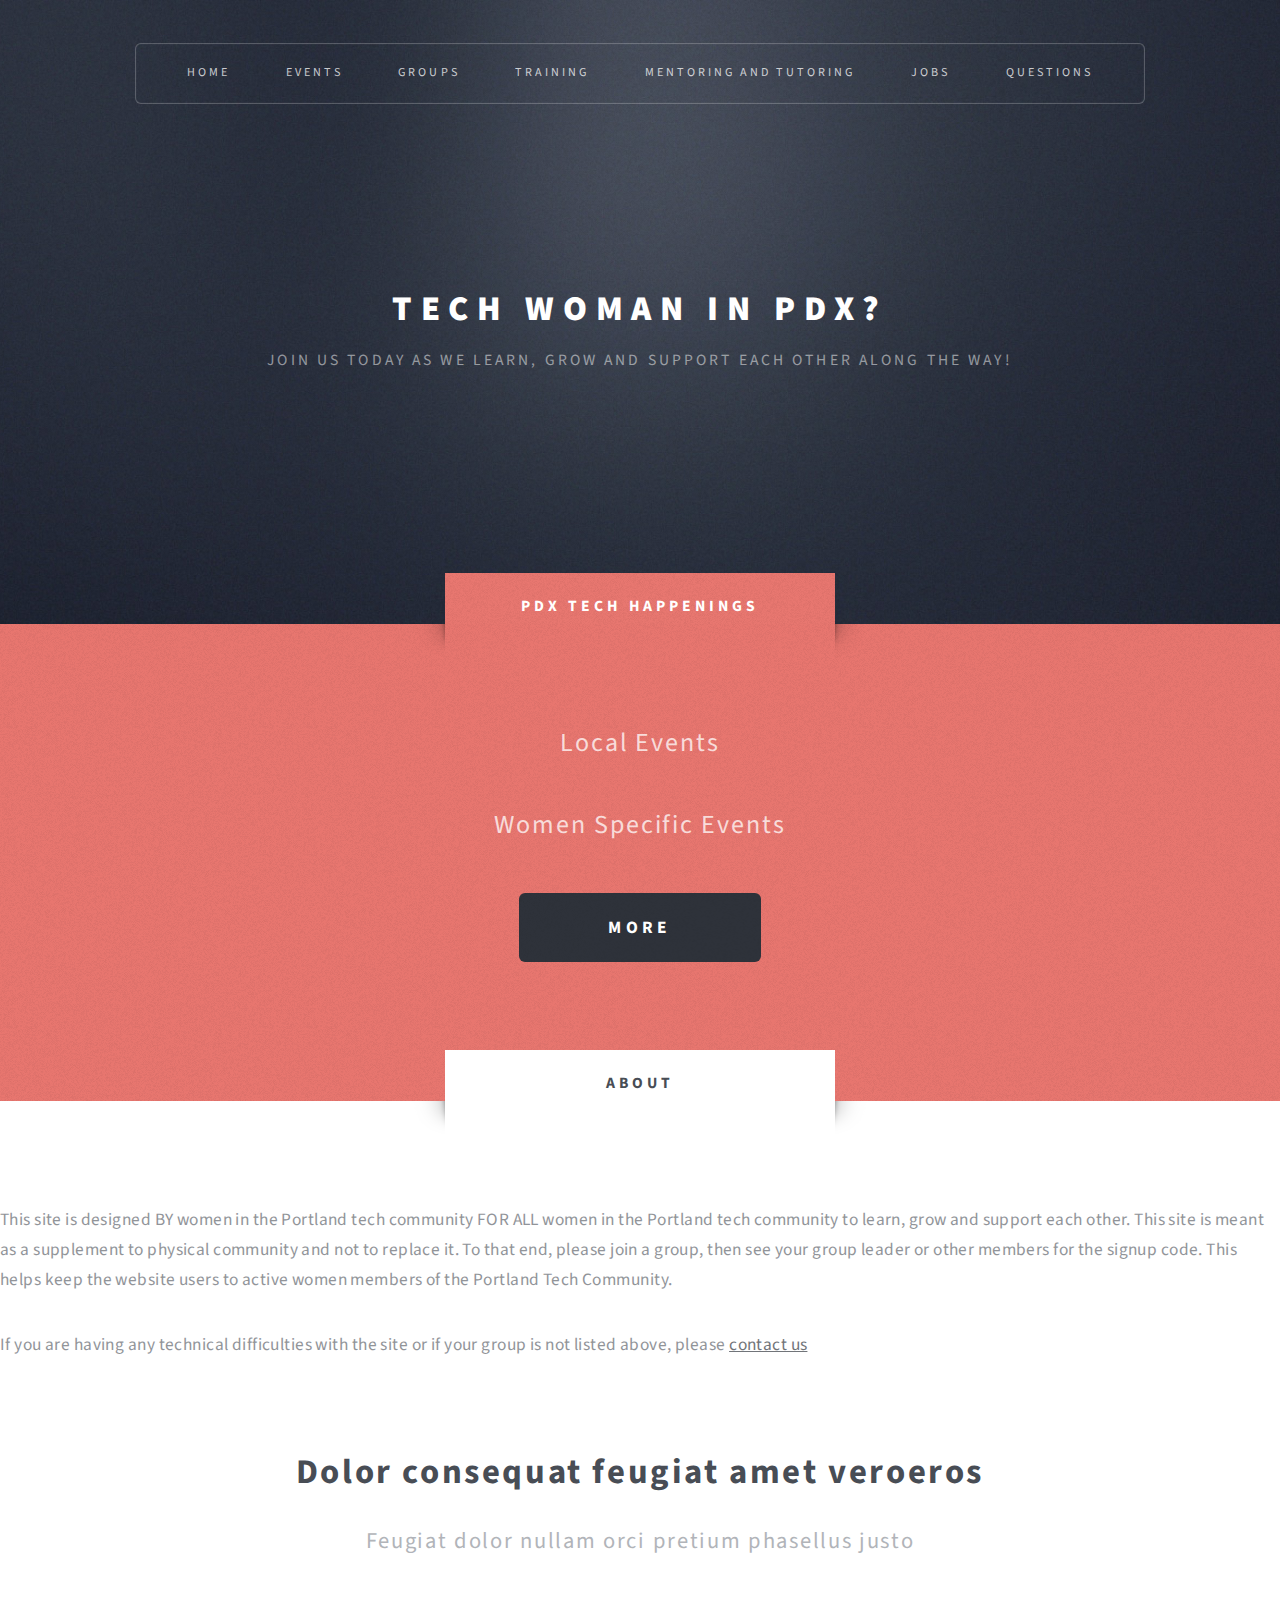
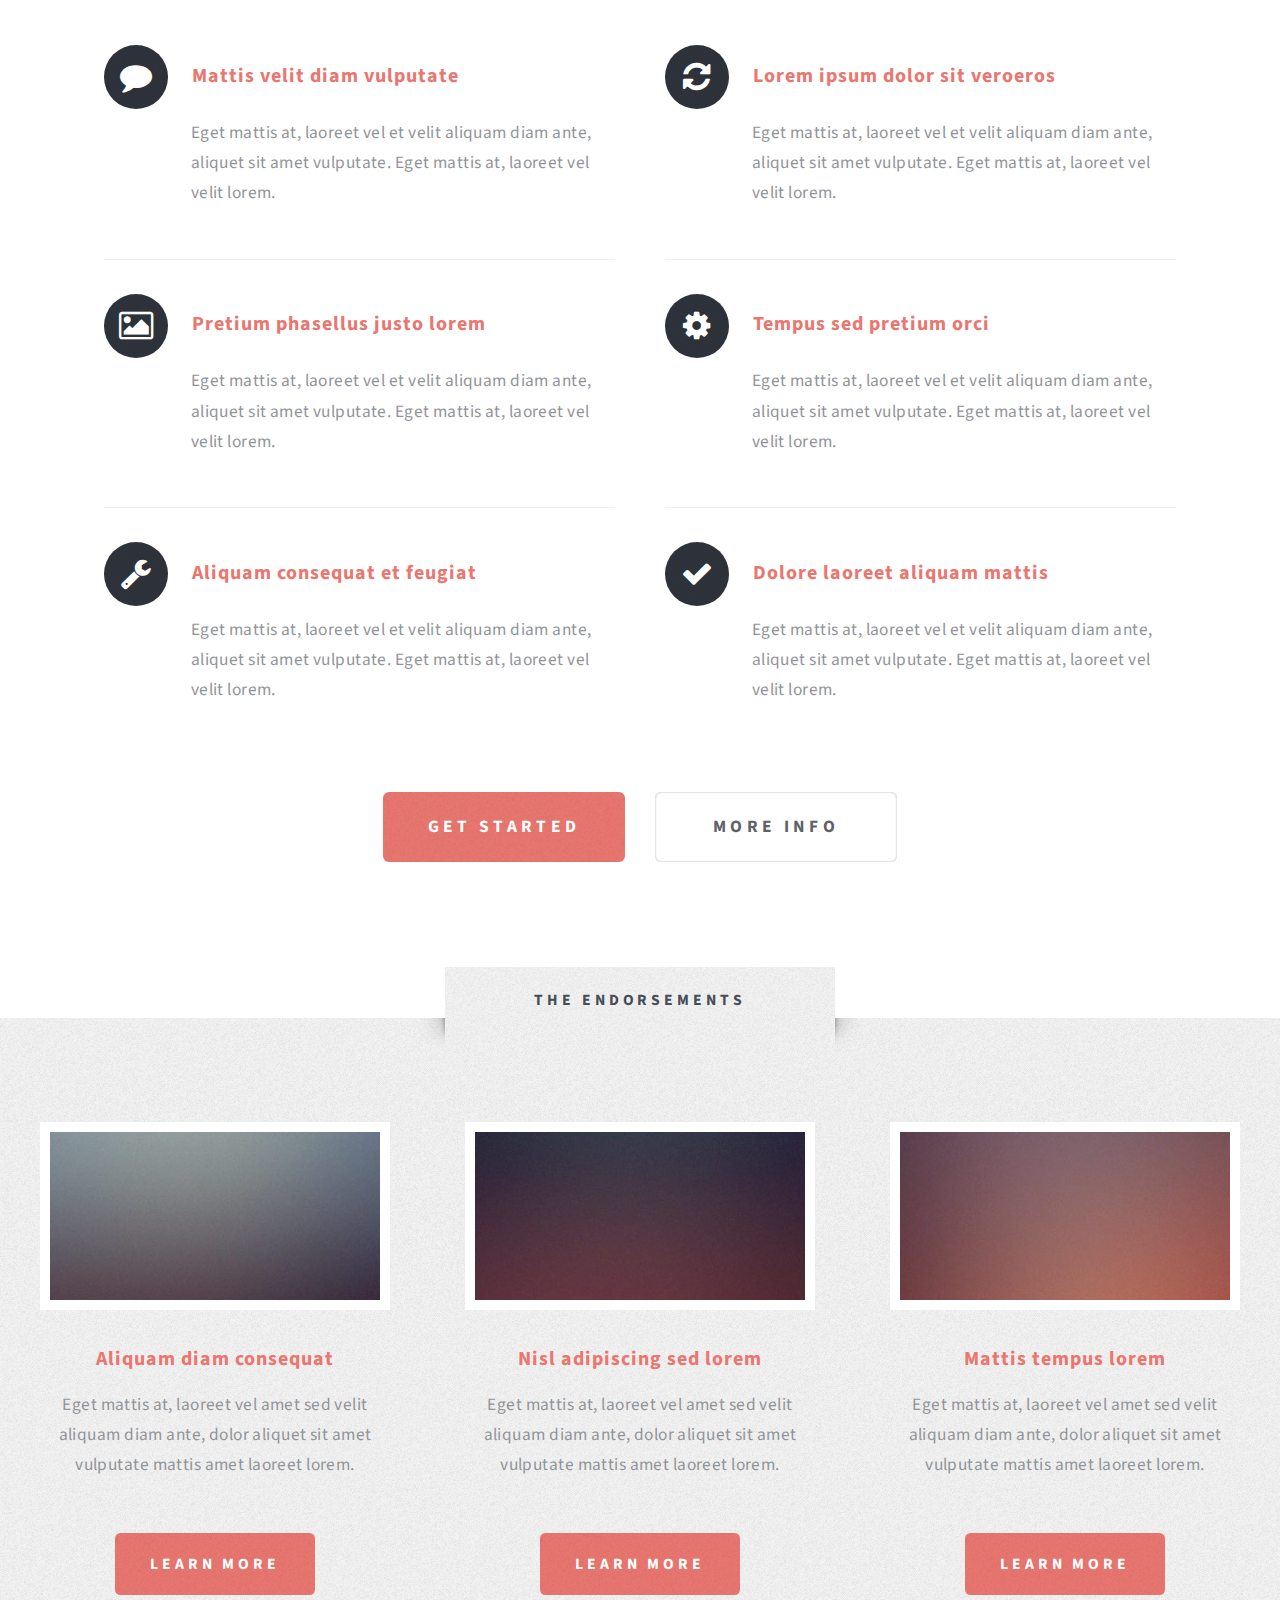
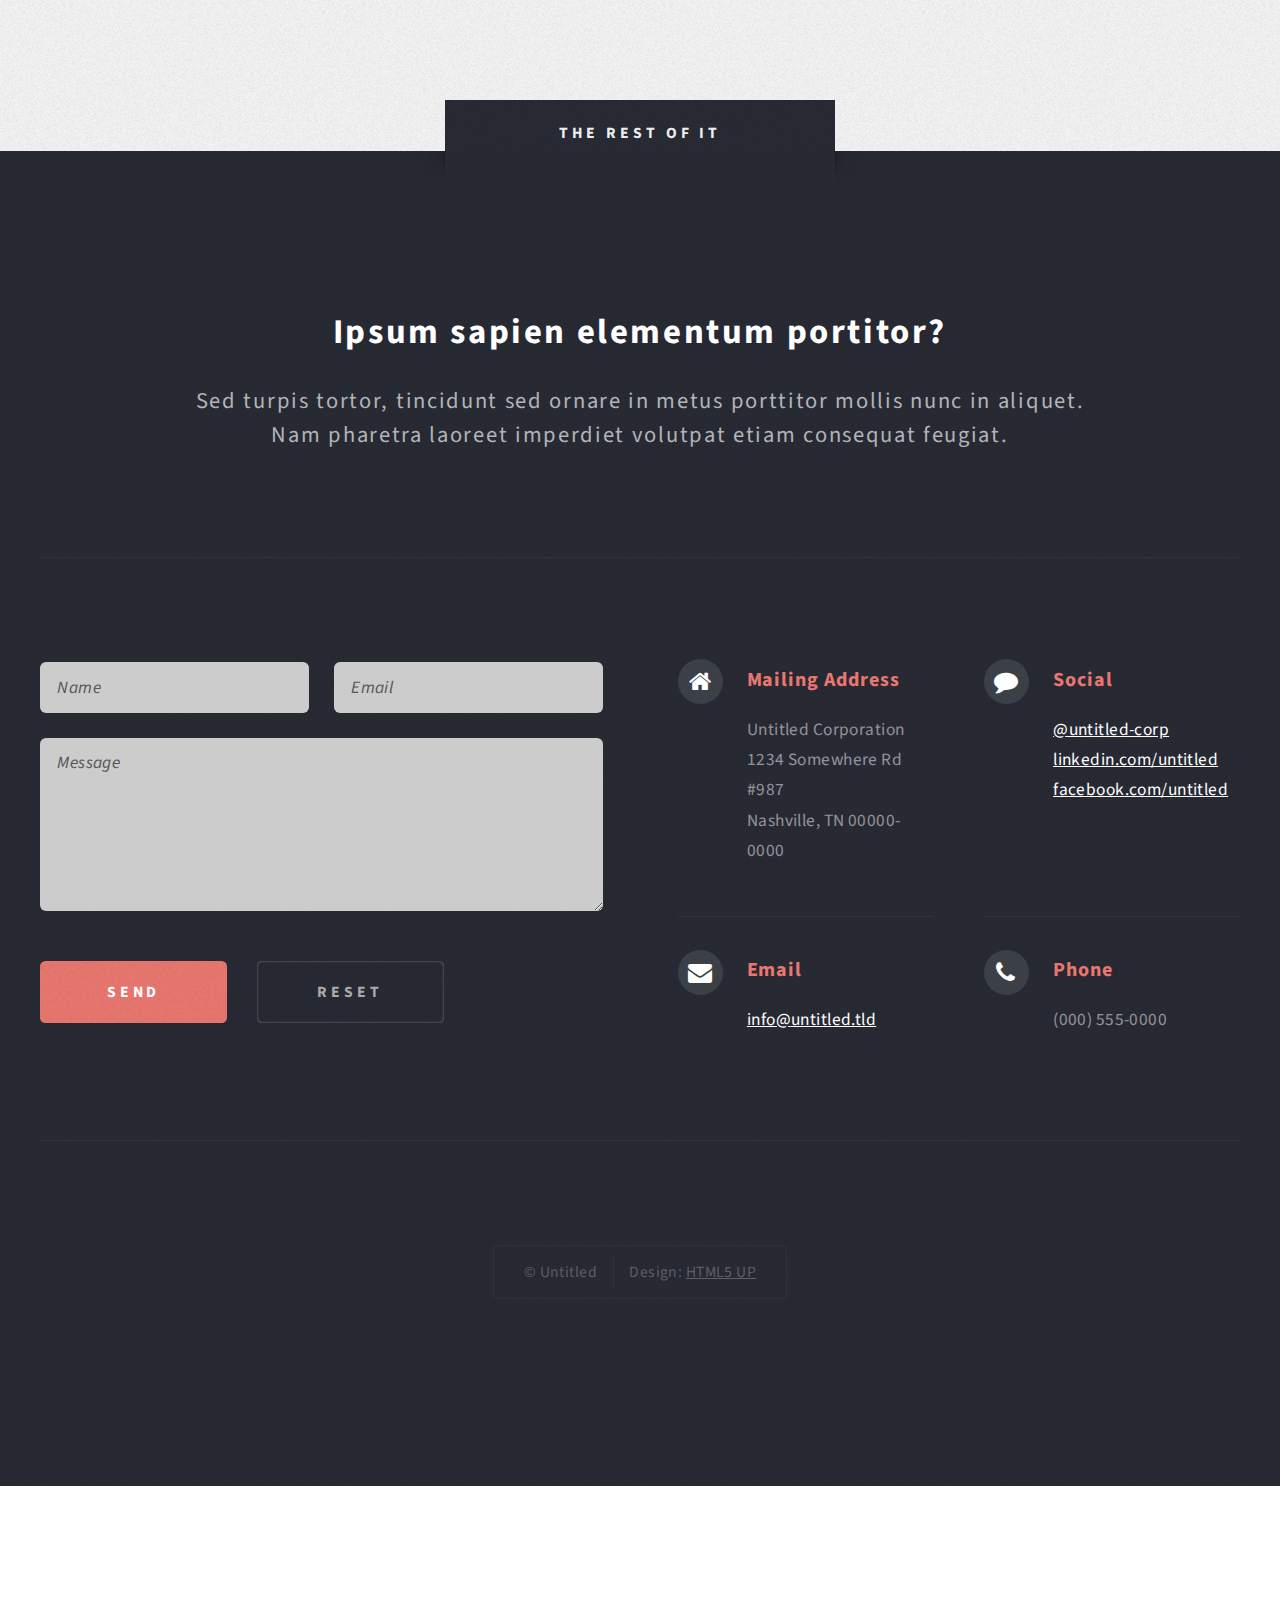
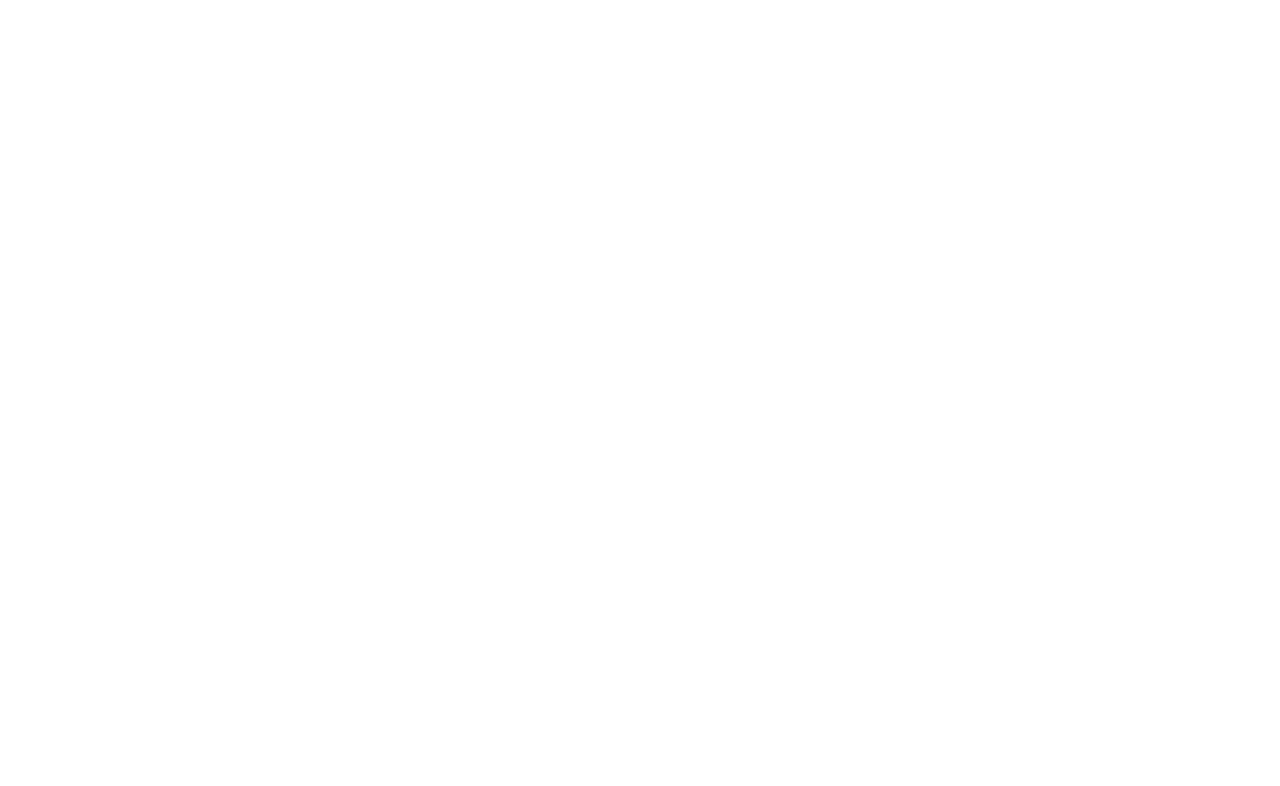
==== source/index.html @ feb1f4c3 "initial design" ====
<!--
	Escape Velocity by HTML5 UP
	html5up.net | @n33co
	Free for personal and commercial use under the CCA 3.0 license (html5up.net/license)
-->
<html>
	<head>
		<title>PDX Tech Women</title>
		<meta http-equiv="content-type" content="text/html; charset=utf-8" />
		<meta name="description" content="" />
		<meta name="keywords" content="" />
		<!--[if lte IE 8]><script src="css/ie/html5shiv.js"></script><![endif]-->
		<script src="js/jquery.min.js"></script>
		<script src="js/jquery.dropotron.min.js"></script>
		<script src="js/skel.min.js"></script>
		<script src="js/skel-layers.min.js"></script>
		<script src="js/init.js"></script>
		<noscript>
			<link rel="stylesheet" href="css/skel.css" />
			<link rel="stylesheet" href="css/style.css" />
			<link rel="stylesheet" href="css/style-desktop.css" />
		</noscript>
		<!--[if lte IE 8]><link rel="stylesheet" href="css/ie/v8.css" /><![endif]-->
	</head>
	<body class="homepage">

		<!-- Header -->
			<div id="header-wrapper" class="wrapper">
				<div id="header">
					
					<!-- Logo -->
						<div id="logo">
							<h1>Tech Woman in PDX?</h1>
							<p>Join us today as we learn, grow and support each other along the way!</p>
						</div>
					
					<!-- Nav -->
						<nav id="nav">
							<ul>
								<li class="current"><a href="index.html">Home</a></li>
								<li><a href="#">Events</a></li>
								<li><a href="#">Groups</a></li>
								<li><a href="#">Training</a></li>
								<li><a href="#">Mentoring and Tutoring</a></li>
								<li><a href="#">Jobs</a></li>
								<li><a href="#">Questions</a></li>
							</ul>
						</nav>

				</div>
			</div>
		
		<!-- Intro -->
			<div id="intro-wrapper" class="wrapper style1">
				<div class="title">PDX Tech Happenings</div>
				<section id="intro" class="container">
					<p class="style1">Local Events</p>
					<p class="style1">
						Women Specific Events</p>
					<ul class="actions">
						<li><a href="#" class="button style3 big">More</a></li>
					</ul>
				</section>
			</div>
		
		<!-- Main -->
			<div class="wrapper style2">
				<div class="title">About</div>
				<p class="style1">This site is designed BY women in the Portland tech community FOR ALL women in the Portland tech community to learn, grow and support each other. This site is meant as a supplement to physical community and not to replace it. To that end, please join a group, then see your group leader or other members for the signup code. This helps keep the website users to active women members of the Portland Tech Community.</p>

				<p class="style1">If you are having any technical difficulties with the site or if your group is not listed above, please <a href="#">contact us</a>


					
					<!-- Features -->
						<section id="features">
							<header class="style1">
								<h2>Dolor consequat feugiat amet veroeros</h2>
								<p>Feugiat dolor nullam orci pretium phasellus justo</p>
							</header>
							<div class="feature-list">
								<div class="row">
									<div class="6u">
										<section>
											<h3 class="icon fa-comment">Mattis velit diam vulputate</h3>
											<p>Eget mattis at, laoreet vel et velit aliquam diam ante, aliquet sit amet vulputate. Eget mattis at, laoreet vel velit lorem.</p>
										</section>
									</div>
									<div class="6u">
										<section>
											<h3 class="icon fa-refresh">Lorem ipsum dolor sit veroeros</h3>
											<p>Eget mattis at, laoreet vel et velit aliquam diam ante, aliquet sit amet vulputate. Eget mattis at, laoreet vel velit lorem.</p>
										</section>
									</div>
								</div>
								<div class="row">
									<div class="6u">
										<section>
											<h3 class="icon fa-picture-o">Pretium phasellus justo lorem</h3>
											<p>Eget mattis at, laoreet vel et velit aliquam diam ante, aliquet sit amet vulputate. Eget mattis at, laoreet vel velit lorem.</p>
										</section>
									</div>
									<div class="6u">
										<section>
											<h3 class="icon fa-cog">Tempus sed pretium orci</h3>
											<p>Eget mattis at, laoreet vel et velit aliquam diam ante, aliquet sit amet vulputate. Eget mattis at, laoreet vel velit lorem.</p>
										</section>
									</div>
								</div>
								<div class="row">
									<div class="6u">
										<section>
											<h3 class="icon fa-wrench">Aliquam consequat et feugiat</h3>
											<p>Eget mattis at, laoreet vel et velit aliquam diam ante, aliquet sit amet vulputate. Eget mattis at, laoreet vel velit lorem.</p>
										</section>
									</div>
									<div class="6u">
										<section>
											<h3 class="icon fa-check">Dolore laoreet aliquam mattis</h3>
											<p>Eget mattis at, laoreet vel et velit aliquam diam ante, aliquet sit amet vulputate. Eget mattis at, laoreet vel velit lorem.</p>
										</section>
									</div>
								</div>
							</div>
							<ul class="actions actions-centered">
								<li><a href="#" class="button style1 big">Get Started</a></li>
								<li><a href="#" class="button style2 big">More Info</a></li>
							</ul>
						</section>
				
				</div>
			</div>
		
		<!-- Highlights -->
			<div class="wrapper style3">
				<div class="title">The Endorsements</div>
				<div id="highlights" class="container">
					<div class="row 150%">
						<div class="4u">
							<section class="highlight">
								<a href="#" class="image featured"><img src="images/pic02.jpg" alt="" /></a>
								<h3><a href="#">Aliquam diam consequat</a></h3>
								<p>Eget mattis at, laoreet vel amet sed velit aliquam diam ante, dolor aliquet sit amet vulputate mattis amet laoreet lorem.</p>
								<ul class="actions">
									<li><a href="#" class="button style1">Learn More</a></li>
								</ul>
							</section>
						</div>
						<div class="4u">
							<section class="highlight">
								<a href="#" class="image featured"><img src="images/pic03.jpg" alt="" /></a>
								<h3><a href="#">Nisl adipiscing sed lorem</a></h3>
								<p>Eget mattis at, laoreet vel amet sed velit aliquam diam ante, dolor aliquet sit amet vulputate mattis amet laoreet lorem.</p>
								<ul class="actions">
									<li><a href="#" class="button style1">Learn More</a></li>
								</ul>
							</section>
						</div>
						<div class="4u">
							<section class="highlight">
								<a href="#" class="image featured"><img src="images/pic04.jpg" alt="" /></a>
								<h3><a href="#">Mattis tempus lorem</a></h3>
								<p>Eget mattis at, laoreet vel amet sed velit aliquam diam ante, dolor aliquet sit amet vulputate mattis amet laoreet lorem.</p>
								<ul class="actions">
									<li><a href="#" class="button style1">Learn More</a></li>
								</ul>
							</section>
						</div>
					</div>
				</div>
			</div>

		<!-- Footer -->
			<div id="footer-wrapper" class="wrapper">
				<div class="title">The Rest Of It</div>
				<div id="footer" class="container">
					<header class="style1">
						<h2>Ipsum sapien elementum portitor?</h2>
						<p>
							Sed turpis tortor, tincidunt sed ornare in metus porttitor mollis nunc in aliquet.<br />
							Nam pharetra laoreet imperdiet volutpat etiam consequat feugiat.
						</p>
					</header>
					<hr />
					<div class="row 150%">
						<div class="6u">

							<!-- Contact Form -->
								<section>
									<form method="post" action="#">
										<div class="row 50%">
											<div class="6u">
												<input type="text" name="name" id="contact-name" placeholder="Name" />
											</div>
											<div class="6u">
												<input type="text" name="email" id="contact-email" placeholder="Email" />
											</div>
										</div>
										<div class="row 50%">
											<div class="12u">
												<textarea name="message" id="contact-message" placeholder="Message" rows="4"></textarea>
											</div>
										</div>
										<div class="row">
											<div class="12u">
												<ul class="actions">
													<li><input type="submit" class="style1" value="Send" /></li>
													<li><input type="reset" class="style2" value="Reset" /></li>
												</ul>
											</div>
										</div>
									</form>
								</section>

						</div>
						<div class="6u">
						
							<!-- Contact -->
								<section class="feature-list small">
									<div class="row">
										<div class="6u">
											<section>
												<h3 class="icon fa-home">Mailing Address</h3>
												<p>
													Untitled Corporation<br />
													1234 Somewhere Rd #987<br />
													Nashville, TN 00000-0000
												</p>
											</section>
										</div>
										<div class="6u">
											<section>
												<h3 class="icon fa-comment">Social</h3>
												<p>
													<a href="#">@untitled-corp</a><br />
													<a href="#">linkedin.com/untitled</a><br />
													<a href="#">facebook.com/untitled</a>
												</p>
											</section>
										</div>
									</div>
									<div class="row">
										<div class="6u">
											<section>
												<h3 class="icon fa-envelope">Email</h3>
												<p>
													<a href="#">info@untitled.tld</a>
												</p>
											</section>
										</div>
										<div class="6u">
											<section>
												<h3 class="icon fa-phone">Phone</h3>
												<p>
													(000) 555-0000
												</p>
											</section>
										</div>
									</div>
								</section>
								
						</div>
					</div>
					<hr />
				</div>
				<div id="copyright">
					<ul>
						<li>&copy; Untitled</li><li>Design: <a href="http://html5up.net">HTML5 UP</a></li>
					</ul>
				</div>
			</div>

	</body>
---- source/css/skel.css ----
/* Resets (http://meyerweb.com/eric/tools/css/reset/ | v2.0 | 20110126 | License: none (public domain)) */

	html,body,div,span,applet,object,iframe,h1,h2,h3,h4,h5,h6,p,blockquote,pre,a,abbr,acronym,address,big,cite,code,del,dfn,em,img,ins,kbd,q,s,samp,small,strike,strong,sub,sup,tt,var,b,u,i,center,dl,dt,dd,ol,ul,li,fieldset,form,label,legend,table,caption,tbody,tfoot,thead,tr,th,td,article,aside,canvas,details,embed,figure,figcaption,footer,header,hgroup,menu,nav,output,ruby,section,summary,time,mark,audio,video{margin:0;padding:0;border:0;font-size:100%;font:inherit;vertical-align:baseline;}article,aside,details,figcaption,figure,footer,header,hgroup,menu,nav,section{display:block;}body{line-height:1;}ol,ul{list-style:none;}blockquote,q{quotes:none;}blockquote:before,blockquote:after,q:before,q:after{content:'';content:none;}table{border-collapse:collapse;border-spacing:0;}body{-webkit-text-size-adjust:none}

/* Box Model */

	*, *:before, *:after {
		-moz-box-sizing: border-box;
		-webkit-box-sizing: border-box;
		box-sizing: border-box;
	}

/* Container */

	.container {
		margin-left: auto;
		margin-right: auto;

		/* width: (containers) */
		width: 1200px;
	}

	/* Modifiers */

		/* 125% */
			.container.\31 25\25 {
				width: 100%;

				/* max-width: (containers * 1.25) */
				max-width: 1500px;

				/* min-width: (containers) */
				min-width: 1200px;
			}

		/* 75% */
			.container.\37 5\25 {

				/* width: (containers * 0.75) */
				width: 900px;

			}

		/* 50% */
			.container.\35 0\25 {

				/* width: (containers * 0.50) */
				width: 600px;

			}

		/* 25% */
			.container.\32 5\25 {

				/* width: (containers * 0.25) */
				width: 300px;

			}

/* Grid */

	.row {
		border-bottom: solid 1px transparent;
	}

	.row > * {
		float: left;
	}

	.row:after, .row:before {
		content: '';
		display: block;
		clear: both;
		height: 0;
	}

	.row.uniform > * > :first-child {
		margin-top: 0;
	}

	.row.uniform > * > :last-child {
		margin-bottom: 0;
	}

	/* Gutters */

		/* Normal */

			.row > * {
				/* padding: (gutters.horizontal) 0 0 (gutters.vertical) */
				padding: 40px 0 0 40px;
			}

			.row {
				/* margin: -(gutters.horizontal) 0 -1px -(gutters.vertical) */
				margin: -40px 0 -1px -40px;
			}

			.row.uniform > * {
				/* padding: (gutters.vertical) 0 0 (gutters.vertical) */
				padding: 40px 0 0 40px;
			}

			.row.uniform {
				/* margin: -(gutters.vertical) 0 -1px -(gutters.vertical) */
				margin: -40px 0 -1px -40px;
			}

		/* 200% */

			.row.\32 00\25 > * {
				/* padding: (gutters.horizontal) 0 0 (gutters.vertical) */
				padding: 80px 0 0 80px;
			}

			.row.\32 00\25 {
				/* margin: -(gutters.horizontal) 0 -1px -(gutters.vertical) */
				margin: -80px 0 -1px -80px;
			}

			.row.uniform.\32 00\25 > * {
				/* padding: (gutters.vertical) 0 0 (gutters.vertical) */
				padding: 80px 0 0 80px;
			}

			.row.uniform.\32 00\25 {
				/* margin: -(gutters.vertical) 0 -1px -(gutters.vertical) */
				margin: -80px 0 -1px -80px;
			}

		/* 150% */

			.row.\31 50\25 > * {
				/* padding: (gutters.horizontal) 0 0 (gutters.vertical) */
				padding: 60px 0 0 60px;
			}

			.row.\31 50\25 {
				/* margin: -(gutters.horizontal) 0 -1px -(gutters.vertical) */
				margin: -60px 0 -1px -60px;
			}

			.row.uniform.\31 50\25 > * {
				/* padding: (gutters.vertical) 0 0 (gutters.vertical) */
				padding: 60px 0 0 60px;
			}

			.row.uniform.\31 50\25 {
				/* margin: -(gutters.vertical) 0 -1px -(gutters.vertical) */
				margin: -60px 0 -1px -60px;
			}

		/* 50% */

			.row.\35 0\25 > * {
				/* padding: (gutters.horizontal) 0 0 (gutters.vertical) */
				padding: 20px 0 0 20px;
			}

			.row.\35 0\25 {
				/* margin: -(gutters.horizontal) 0 -1px -(gutters.vertical) */
				margin: -20px 0 -1px -20px;
			}

			.row.uniform.\35 0\25 > * {
				/* padding: (gutters.vertical) 0 0 (gutters.vertical) */
				padding: 20px 0 0 20px;
			}

			.row.uniform.\35 0\25 {
				/* margin: -(gutters.vertical) 0 -1px -(gutters.vertical) */
				margin: -20px 0 -1px -20px;
			}

		/* 25% */

			.row.\32 5\25 > * {
				/* padding: (gutters.horizontal) 0 0 (gutters.vertical) */
				padding: 10px 0 0 10px;
			}

			.row.\32 5\25 {
				/* margin: -(gutters.horizontal) 0 -1px -(gutters.vertical) */
				margin: -10px 0 -1px -10px;
			}

			.row.uniform.\32 5\25 > * {
				/* padding: (gutters.vertical) 0 0 (gutters.vertical) */
				padding: 10px 0 0 10px;
			}

			.row.uniform.\32 5\25 {
				/* margin: -(gutters.vertical) 0 -1px -(gutters.vertical) */
				margin: -10px 0 -1px -10px;
			}

		/* 0% */

			.row.\30 \25 > * {
				padding: 0;
			}

			.row.\30 \25 {
				margin: 0 0 -1px 0;
			}

	/* Cells */

		.\31 2u, .\31 2u\24 { width: 100%; clear: none; margin-left: 0; }
		.\31 1u, .\31 1u\24 { width: 91.6666666667%; clear: none; margin-left: 0; }
		.\31 0u, .\31 0u\24 { width: 83.3333333333%; clear: none; margin-left: 0; }
		.\39 u, .\39 u\24 { width: 75%; clear: none; margin-left: 0; }
		.\38 u, .\38 u\24 { width: 66.6666666667%; clear: none; margin-left: 0; }
		.\37 u, .\37 u\24 { width: 58.3333333333%; clear: none; margin-left: 0; }
		.\36 u, .\36 u\24 { width: 50%; clear: none; margin-left: 0; }
		.\35 u, .\35 u\24 { width: 41.6666666667%; clear: none; margin-left: 0; }
		.\34 u, .\34 u\24 { width: 33.3333333333%; clear: none; margin-left: 0; }
		.\33 u, .\33 u\24 { width: 25%; clear: none; margin-left: 0; }
		.\32 u, .\32 u\24 { width: 16.6666666667%; clear: none; margin-left: 0; }
		.\31 u, .\31 u\24 { width: 8.3333333333%; clear: none; margin-left: 0; }

		.\31 2u\24 + *,
		.\31 1u\24 + *,
		.\31 0u\24 + *,
		.\39 u\24 + *,
		.\38 u\24 + *,
		.\37 u\24 + *,
		.\36 u\24 + *,
		.\35 u\24 + *,
		.\34 u\24 + *,
		.\33 u\24 + *,
		.\32 u\24 + *,
		.\31 u\24 + * {
			clear: left;
		}

		.\-11u { margin-left: 91.6666666667% }
		.\-10u { margin-left: 83.3333333333% }
		.\-9u { margin-left: 75% }
		.\-8u { margin-left: 66.6666666667% }
		.\-7u { margin-left: 58.3333333333% }
		.\-6u { margin-left: 50% }
		.\-5u { margin-left: 41.6666666667% }
		.\-4u { margin-left: 33.3333333333% }
		.\-3u { margin-left: 25% }
		.\-2u { margin-left: 16.6666666667% }
		.\-1u { margin-left: 8.3333333333% }
---- source/css/style.css ----
@charset 'UTF-8';
@import url('http://fonts.googleapis.com/css?family=Source+Sans+Pro:400,400italic,700,900');
@import url('font-awesome.min.css');

/*
	Escape Velocity by HTML5 UP
	html5up.net | @n33co
	Free for personal and commercial use under the CCA 3.0 license (html5up.net/license)
*/

/*********************************************************************************/
/* Basic                                                                         */
/*********************************************************************************/

	body, input, textarea, select
	{
		font-family: 'Source Sans Pro', sans-serif;
		font-weight: 400;
		color: #919499;
	}

		body.is-loading *
		{
			-moz-transition: none !important;
			-webkit-transition: none !important;
			-o-transition: none !important;
			-ms-transition: none !important;
			transition: none !important;
			-moz-animation: none !important;
			-webkit-animation: none !important;
			-o-animation: none !important;
			-ms-animation: none !important;
			animation: none !important;
		}

	h1,h2,h3,h4,h5,h6
	{
		font-weight: 700;
		color: #484d55;
	}
	
	h1 a, h2 a, h3 a, h4 a, h5 a, h6 a
	{
		color: inherit;
		text-decoration: none;
	}

	a
	{
		text-decoration: underline;
		color: #717479;
		-moz-transition: color .25s ease-in-out;
		-webkit-transition: color .25s ease-in-out;
		-o-transition: color .25s ease-in-out;
		-ms-transition: color .25s ease-in-out;
		transition: color .25s ease-in-out;
	}
	
		a:hover
		{
			text-decoration: none;
		}

	strong, b
	{
		font-weight: 700;
		color: #484d55;
	}
	
	blockquote
	{
		border-left: solid 0.5em #ddd;
		padding: 1em 0 1em 2em;
		font-style: italic;
	}
	
	em, i
	{
		font-style: italic;
	}
	
	hr
	{
		border: 0;
		border-top: solid 1px #ddd;
	}
	
	sub
	{
		position: relative;
		top: 0.5em;
		font-size: 0.8em;
	}
	
	sup
	{
		position: relative;
		top: -0.5em;
		font-size: 0.8em;
	}
	
	.nobr
	{
		white-space: nowrap;
	}

	br.clear
	{
		clear: both;
	}
	
	p, ul, ol, dl, table, blockquote, form
	{
		margin-bottom: 2em;
	}
	
	/* Table */

		table
		{
			width: 100%;
		}
		
			table.default
			{
				width: 100%;
			}
			
				table.default tbody tr:nth-child(2n+2)
				{
					background: #f4f4f4;
				}
				
				table.default td
				{
					padding: 0.5em 1em 0.5em 1em;
				}
				
				table.default th
				{
					text-align: left;
					font-weight: 400;
					padding: 0.5em 1em 0.5em 1em;
				}
			
				table.default thead
				{
					background: #484d55;
					color: #fff;
				}
				
				table.default tfoot
				{
					background: #eee;
				}
				
				table.default tbody
				{
				}

	/* Form */

		form
		{
		}
		
			form label
			{
				display: block;
				font-weight: 700;
				color: #484d55;
			}
		
			form input[type="text"],
			form input[type="email"],
			form input[type="password"],
			form select,
			form textarea
			{
				-webkit-appearance: none;
				display: block;
				border: 0;
				background: #eee;
				box-shadow: inset 0px 0px 1px 0px #a0a1a7;
				border-radius: 0.35em;
				width: 100%;
				padding: 0.75em 1em 0.75em 1em;
				-moz-transition: all .25s ease-in-out;
				-webkit-transition: all .25s ease-in-out;
				-o-transition: all .25s ease-in-out;
				-ms-transition: all .25s ease-in-out;
				transition: all .25s ease-in-out;
			}

			form input[type="text"],
			form input[type="email"],
			form input[type="password"],
			form select
			{
				line-height: 1em;
			}
			
			form textarea
			{
				min-height: 10em;
			}

				form input[type="text"]:focus,
				form input[type="email"]:focus,
				form input[type="password"]:focus,
				form select:focus,
				form textarea:focus
				{
					background: #f8f8f8;
				}
				
				form .formerize-placeholder
				{
					color: #555 !important;
					font-style: italic;
				}

				form ::-webkit-input-placeholder
				{
					color: #555 !important;
					font-style: italic;
					line-height: 1.35em;
				}

				form :-moz-placeholder
				{
					color: #555 !important;
					font-style: italic;
				}

				form ::-moz-placeholder
				{
					color: #555 !important;
					font-style: italic;
				}

				form :-ms-input-placeholder
				{
					color: #555 !important;
					font-style: italic;
				}

				form ::-moz-focus-inner
				{
					border: 0;
				}

	/* Section/Article */

		section,
		article
		{
			margin-bottom: 3em;
		}
		
			section > :last-child,
			article > :last-child
			{
				margin-bottom: 0;
			}

			section:last-child,
			article:last-child
			{
				margin-bottom: 0;
			}
		
		header.style1
		{
			text-align: center;
		}

			header.style1 h2
			{
				font-weight: 700;
			}
			
			header.style1 p
			{
				color: #b1b4b9;
			}

	/* Image */

		.image
		{
			display: inline-block;
		}
		
			.image img
			{
				display: block;
				width: 100%;
			}

			.image.fit
			{
				display: block;
				width: 100%;
			}

			.image.left
			{
				float: left;
				margin: 0 2em 2em 0;
			}
			
			.image.centered
			{
				display: block;
				margin: 0 0 2em 0;
			}

				.image.centered img
				{
					margin: 0 auto;
					width: auto;
				}
				
			.image.featured
			{
				display: block;
				width: 100%;
				margin: 0 0 2em 0;
			}

	/* Button */
	
		input[type="button"],
		input[type="submit"],
		input[type="reset"],
		.button
		{
			display: inline-block;
			background: #444;
			text-align: center;
			text-transform: uppercase;
			font-weight: 700;
			letter-spacing: 0.25em;
			text-decoration: none;
			border-radius: 0.35em;
			border: 0;
			outline: 0;
			cursor: pointer;
			-moz-transition: all .25s ease-in-out;
			-webkit-transition: all .25s ease-in-out;
			-o-transition: all .25s ease-in-out;
			-ms-transition: all .25s ease-in-out;
			transition: all .25s ease-in-out;
		}

			input[type="button"].style1,
			input[type="submit"].style1,
			input[type="reset"].style1,
			.button.style1
			{
				background: #e97770 url('images/overlay.png');
				color: #fff;
			}

				input[type="button"].style1:hover,
				input[type="submit"].style1:hover,
				input[type="reset"].style1:hover,
				.button.style1:hover
				{
					background-color: #f98780;
				}
				
				input[type="button"].style1:active,
				input[type="submit"].style1:active,
				input[type="reset"].style1:active,
				.button.style1:active
				{
					background-color: #d96760;
				}

			input[type="button"].style2,
			input[type="submit"].style2,
			input[type="reset"].style2,
			.button.style2
			{
				background: none;
				color: #606167;
				box-shadow: inset 0px 0px 2px 0px #a0a1a7;
			}
			
				input[type="button"].style2:hover,
				input[type="submit"].style2:hover,
				input[type="reset"].style2:hover,
				.button.style2:hover
				{
					box-shadow: inset 0px 0px 2px 0px #606167;
				}
			
				input[type="button"].style2:active,
				input[type="submit"].style2:active,
				input[type="reset"].style2:active,
				.button.style2:active
				{
					box-shadow: inset 0px 0px 2px 0px #202127;
				}

			input[type="button"].style3,
			input[type="submit"].style3,
			input[type="reset"].style3,
			.button.style3
			{
				background: #2f333b url('images/overlay.png');
				color: #fff;
			}

				input[type="button"].style3:hover,
				input[type="submit"].style3:hover,
				input[type="reset"].style3:hover,
				.button.style3:hover
				{
					background-color: #3f434b;
				}
				
				input[type="button"].style3:active,
				input[type="submit"].style3:active,
				input[type="reset"].style3:active,
				.button.style3:active
				{
					background-color: #1f232b;
				}

	/* List */

		ul.default
		{
			list-style: disc;
			padding-left: 1em;
		}
		
			ul.default li
			{
				padding-left: 0.5em;
			}
			
		ul.style2
		{
		}
		
			ul.style2 li
			{
				border-top: solid 1px #eee;
				padding: 1.5em 0 0 0;
				margin: 1.5em 0 0 0;
			}
			
			ul.style2 li:first-child
			{
				border-top: 0;
				padding-top: 0;
				margin-top: 0;
			}
		
		ul.style3
		{
		}
		
			ul.style3 li
			{
				border-top: solid 1px #eee;
				padding: 0.5em 0 0 0;
				margin: 0.5em 0 0 0;
			}
			
			ul.style3 li:first-child
			{
				border-top: 0;
				padding-top: 0;
				margin-top: 0;
			}

		ol
		{
		}	

			ol.default
			{
				list-style: decimal;
				padding-left: 1.25em;
			}

				ol.default li
				{
					padding-left: 0.25em;
				}
				
	/* Feature List */

		.feature-list
		{
		}

			.feature-list h3
			{
				color: #e97770 !important;
			}
			
				.feature-list h3:before
				{
					position: relative;
					display: inline-block;
					color: #fff;
					background: #2f333b url('images/overlay.png');
					border-radius: 1em;
					text-align: center;
				}

/*********************************************************************************/
/* Icons                                                                         */
/*********************************************************************************/

	.icon {
		text-decoration: none;
	}

		.icon:before {
			display: inline-block;
			font-family: FontAwesome;
			font-size: 1.25em;
			text-decoration: none;
			font-style: normal;
			font-weight: normal;
			line-height: 1;
			-webkit-font-smoothing:antialiased;
			-moz-osx-font-smoothing:grayscale;
		}
		
		.icon > .label {
			display: none;
		}

/*********************************************************************************/
/* Wrappers                                                                      */
/*********************************************************************************/

	.wrapper
	{
		position: relative;
	}

		.wrapper .title
		{
			position: absolute;
			top: 0;
			left: 50%;
			text-align: center;
			text-transform: uppercase;
			display: block;
			font-weight: 700;
			letter-spacing: 0.25em;
		}
		
		.wrapper .title:before
		{
			content: '';
			position: absolute;
			bottom: -38px;
			left: -35px;
			width: 35px;
			height: 38px;
			background: url('images/shadow.png');
		}
		
		.wrapper .title:after
		{
			content: '';
			position: absolute;
			bottom: -38px;
			right: -35px;
			width: 35px;
			height: 38px;
			background: url('images/shadow.png');
			-moz-transform: scaleX(-1);
			-webkit-transform: scaleX(-1);
			-o-transform: scaleX(-1);
			-ms-transform: scaleX(-1);
			transform: scaleX(-1);
    	}

		.wrapper.style1
		{
			background: #e97770 url('images/overlay.png');
			color: #eee;
			color: rgba(255,255,255,0.75);
		}
		
			.wrapper.style1 .title
			{
				background: #e97770 url('images/overlay.png');
				color: #fff;
			}
		
			.wrapper.style1 h1,
			.wrapper.style1 h2,
			.wrapper.style1 h3,
			.wrapper.style1 h4,
			.wrapper.style1 h5,
			.wrapper.style1 h6,
			.wrapper.style1 strong,
			.wrapper.style1 b,
			.wrapper.style1 a
			{
				color: #fff;
			}
		
		.wrapper.style2
		{
			background: #fff;
		}
		
			.wrapper.style2 .title
			{
				background: #fff;
				color: #484d55;
			}
		
		.wrapper.style3
		{
			background: #f3f3f3 url('images/overlay.png');
		}
		
			.wrapper.style3 .title
			{
				background: #f3f3f3 url('images/overlay.png');
				color: #484d55;
			}
			
			.wrapper.style3 .image
			{
				border: solid 10px #fff;
			}

	#header-wrapper
	{
		background: url('../images/banner.jpg') center center;
		background-size: cover;
	}
	
		#header-wrapper:before
		{
			content: '';
			position: absolute;
			top: 0;
			left: 0;
			width: 100%;
			height: 100%;
			background: url('images/overlay.png');
		}
	
	#footer-wrapper
	{
		background: #282b34 url('images/overlay.png');
		color: #eee;
		color: rgba(255,255,255,0.5);
	}

		#footer-wrapper h1,
		#footer-wrapper h2,
		#footer-wrapper h3,
		#footer-wrapper h4,
		#footer-wrapper h5,
		#footer-wrapper h6,
		#footer-wrapper strong,
		#footer-wrapper b,
		#footer-wrapper a
		{
			color: #fff;
		}

		#footer-wrapper hr
		{
			border-top-color: #333;
			border-top-color: rgba(255,255,255,0.05);
		}

		#footer-wrapper form
		{
		}

			#footer-wrapper form input[type="text"],
			#footer-wrapper form input[type="email"],
			#footer-wrapper form input[type="password"],
			#footer-wrapper form select,
			#footer-wrapper form textarea
			{
				background: #ccc;
				box-shadow: none;
			}

			#footer-wrapper form input[type="text"]:focus,
			#footer-wrapper form input[type="email"]:focus,
			#footer-wrapper form input[type="password"]:focus,
			#footer-wrapper form select:focus,
			#footer-wrapper form textarea:focus
			{
				background: #fff;
			}

		#footer-wrapper input[type="button"].style2,
		#footer-wrapper input[type="submit"].style2,
		#footer-wrapper input[type="reset"].style2,
		#footer-wrapper .button.style2
		{
			color: #aaa;
			box-shadow: inset 0px 0px 2px 0px rgba(255,255,255,0.5);
		}

			#footer-wrapper input[type="button"].style2:hover,
			#footer-wrapper input[type="submit"].style2:hover,
			#footer-wrapper input[type="reset"].style2:hover,
			#footer-wrapper .button.style2:hover
			{
				color: #ccc;
				box-shadow: inset 0px 0px 2px 0px rgba(255,255,255,0.65);
			}

			#footer-wrapper input[type="button"].style2:active,
			#footer-wrapper input[type="submit"].style2:active,
			#footer-wrapper input[type="reset"].style2:active,
			#footer-wrapper .button.style2:active
			{
				box-shadow: inset 0px 0px 2px 0px rgba(255,255,255,0.75);
			}

		#footer-wrapper .title
		{
			background: #282b34 url('images/overlay.png');
			color: #eee;
		}
		
		#footer-wrapper header.style1
		{
		}
		
			#footer-wrapper header.style1 h2
			{
				color: #fff;
			}
	
			#footer-wrapper header.style1 .p
			{
				color: inherit;
			}

		#footer-wrapper .feature-list
		{
		}
		
			#footer-wrapper .feature-list section
			{
				border-top-color: #333;
				border-top-color: rgba(255,255,255,0.05);
			}

			#footer-wrapper .feature-list h3
			{
			}
			
				#footer-wrapper .feature-list h3:before
				{
					background: #3d4249 url('images/overlay.png');
				}
		
/*********************************************************************************/
/* Logo                                                                          */
/*********************************************************************************/

	#logo
	{
	}
	
		#logo h1
		{
			font-weight: 900;
			text-transform: uppercase;
			color: #fff;
		}
		
		#logo p
		{
			color: #eee;
			color: rgba(255,255,255,0.5);
			text-transform: uppercase;
		}

/*********************************************************************************/
/* Intro                                                                         */
/*********************************************************************************/

	#intro
	{
	}
	
		#intro > .style1
		{
		}	
		
		#intro > .style2
		{
			font-weight: 700;
			color: #fff;
			border-radius: 0.35em;
			box-shadow: inset 0px 0px 1px 1px rgba(255,255,255,0.25);
		}
		
			#intro > .style2 a
			{
				color: inherit;
				text-decoration: none;
			}
		
		#intro > .style3
		{
		}
		
/*********************************************************************************/
/* Highlights                                                                    */
/*********************************************************************************/

	#highlights
	{
	}

		#highlights .highlight
		{
			text-align: center;
		}
		
			#highlights .highlight h3
			{
				color: #e97770;
			}

/*********************************************************************************/
/* Copyright                                                                     */
/*********************************************************************************/
			
	#copyright
	{
		text-align: center;
	}
	
		#copyright ul
		{
			display: inline-block;
			border-radius: 0.35em;
			box-shadow: inset 0px 0px 1px 1px rgba(255,255,255,0.05);
			color: #aaa;
			color: rgba(255,255,255,0.25);
		}
		
		#copyright a
		{
			color: inherit;
		}
		
			#copyright a:hover
			{
				color: #fff;
			}
---- source/css/style-desktop.css ----
/*
	Escape Velocity by HTML5 UP
	html5up.net | @n33co
	Free for personal and commercial use under the CCA 3.0 license (html5up.net/license)
*/

/*********************************************************************************/
/* Basic                                                                         */
/*********************************************************************************/

	body, input, select, textarea
	{
		font-size: 13pt;
		line-height: 1.75em;
		letter-spacing: 0.025em;
	}

	body
	{
		min-width: 1200px;
	}

	hr
	{
		margin: 2em 0 2em 0;
	}

	/* Section/Article */

		section,
		article
		{
			margin: 0 0 4em 0;
		}

		header.style1
		{
			padding: 3em 0 3em 0;
		}

			header.style1 h2
			{
				font-size: 2em;
				letter-spacing: 0.075em;
				line-height: 1.5em;
			}
			
			header.style1 p
			{
				display: block;
				margin: 1.15em 0 0 0;
				font-size: 1.3em;
				letter-spacing: 0.075em;
				line-height: 1.5em;
			}

	/* Form */

		form
		{
		}
		
			form label
			{
				margin: 0.25em 0 0.5em 0;
			}

	/* Button */

		input[type="button"],
		input[type="submit"],
		input[type="reset"],
		.button
		{
			padding: 0 2.25em 0 2.25em;
			font-size: 0.9em;
			min-width: 12em;
			height: 4em;
			line-height: 4em;
		}
		
			input[type="button"].big,
			input[type="submit"].big,
			input[type="reset"].big,
			.button.big
			{
				font-size: 1em;
				min-width: 14em;
			}

	/* List */

		ul
		{
		}

			ul.actions
			{
				margin: 3em 0 0 0;
			}
			
				form ul.actions
				{
					margin-top: 0;
				}
			
				ul.actions li
				{
					display: inline-block;
					margin: 0 0.75em 0 0.75em;
				}
				
				ul.actions li:first-child
				{
					margin-left: 0;
				}
				
				ul.actions li:last-child
				{
					margin-right: 0;
				}
				
				ul.actions-centered
				{
					text-align: center;
				}

	/* Feature List */		

		.feature-list
		{
		}

			.feature-list section
			{
				padding-top: 2em;
				border-top: solid 1px #eee;
			}

			.feature-list .row
			{
			}
		
				.feature-list .row:first-child
				{
				}
				
					.feature-list .row:first-child section
					{
						padding-top: 0;
						border-top: 0;
					}

			.feature-list h3
			{
				margin: 0 0 0.75em 0;
				font-size: 1.15em;
				letter-spacing: 0.05em;
				margin-top: -0.35em;
			}

				.feature-list h3:before
				{
					width: 64px;
					height: 64px;
					line-height: 64px;
					margin-right: 0.75em;
					font-size: 32px;
					top: 0.2em;
				}
		
			.feature-list p
			{
				margin: 0 0 0 5em;
			}
			
			.feature-list.small
			{
			}
			
				.feature-list.small h3
				{
				}
			
					.feature-list.small h3:before
					{
						font-size: 24px;
						line-height: 45px;
						width: 45px;
						height: 45px;
						margin-right: 1em;
					}
					
				.feature-list.small p
				{
					margin: 0 0 0 4em;
				}

	/* Box */

		.box
		{
		}
		
			.box header
			{
				margin: 0 0 1.5em 0;
			}

				.box header.style1
				{
					position: relative;
					margin: -0.5em 0 0 0;
					padding-top: 0;
				}

			.box h2
			{
				margin: 0 0 0.75em 0;
				font-size: 1.15em;
				letter-spacing: 0.05em;
			}

			.box h3
			{
				margin: 0 0 0.5em 0;
				font-size: 1em;
				font-weight: 600;
				letter-spacing: 0.05em;
			}

		.box.post-excerpt
		{
		}
		
			.box.post-excerpt .image.left
			{
				position: relative;
				top: 0.5em;
				width: 5em;
			}
			
			.box.-post-excerpt h3,
			.box.post-excerpt p
			{
				margin-left: 7em;
			}
			
/*********************************************************************************/
/* Wrappers                                                                      */
/*********************************************************************************/

	.wrapper
	{
		padding: 6em 0 9em 0;
	}

		.wrapper .title
		{
			font-size: 0.9em;
			width: 25em;
			height: 3.25em;
			top: -3.25em;
			line-height: 3.25em;
			margin-bottom: -3.25em;
			margin-left: -12.5em;
			padding-top: 0.5em;
		}

	#header-wrapper
	{
		padding: 0;
	}

	#intro-wrapper
	{
		padding-bottom: 8em;
	}

/*********************************************************************************/
/* Header                                                                        */
/*********************************************************************************/

	#header
	{
		position: relative;
		padding: 12em 0;
	}

		.homepage #header
		{
			padding: 18em 0;
		}

/*********************************************************************************/
/* Logo                                                                          */
/*********************************************************************************/

	#logo
	{
		position: absolute;
		height: 5em;
		top: 50%;
		left: 0;
		width: 100%;
		text-align: center;
		margin-top: -0.5em;
	}

		.homepage #logo
		{
			margin-top: -1em;
		}

		#logo h1
		{
			font-size: 2em;
			letter-spacing: 0.25em;
		}
		
		#logo p
		{
			margin: 1.25em 0 0 0;
			display: block;
			letter-spacing: 0.2em;
			font-size: 0.9em;
		}

/*********************************************************************************/
/* Nav                                                                           */
/*********************************************************************************/

	#nav
	{
		position: absolute;
		display: block;
		top: 2.5em;
		left: 0;
		width: 100%;
		text-align: center;
	}

		#nav > ul > li > ul
		{
			display: none;
		}

		#nav > ul
		{
			display: inline-block;
			border-radius: 0.35em;
			box-shadow: inset 0px 0px 1px 1px rgba(255,255,255,0.25);
			padding: 0 1.5em 0 1.5em;
		}

		#nav > ul > li
		{
			display: inline-block;
			text-align: center;
			padding: 0 1.5em 0 1.5em;
		}
		
			#nav > ul > li > a,
			#nav > ul > li > span
			{
				display: block;
				color: #eee;
				color: rgba(255,255,255,0.75);
				text-transform: uppercase;
				text-decoration: none;
				font-size: 0.7em;
				letter-spacing: 0.25em;
				height: 5em;
				line-height: 5em;
				-moz-transition: all .25s ease-in-out;
				-webkit-transition: all .25s ease-in-out;
				-o-transition: all .25s ease-in-out;
				-ms-transition: all .25s ease-in-out;
				transition: all .25s ease-in-out;
				outline: 0;
			}
			
			#nav > ul > li:hover > a,
			#nav > ul > li.active > a,
			#nav > ul > li.active > span
			{
				color: #fff;
			}

	.dropotron
	{
		background: #222835 url('images/overlay.png');
		background-color: rgba(44,50,63,0.925);
		padding: 1.25em 1em 1.25em 1em;
		border-radius: 0.35em;
		box-shadow: inset 0px 0px 1px 1px rgba(255,255,255,0.25);
		min-width: 12em;
		text-align: left;
		margin-top: -1.25em;
		margin-left: -1px;
	}
	
		.dropotron.level-0
		{
			margin-top: -1px;
			margin-left: 0;
			border-top-left-radius: 0;
			border-top-right-radius: 0;
		}
	
		.dropotron a,
		.dropotron span
		{
			display: block;
			color: #eee;
			color: rgba(255,255,255,0.75);
			text-transform: uppercase;
			text-decoration: none;
			font-size: 0.7em;
			letter-spacing: 0.25em;
			border-top: solid 1px rgba(255,255,255,0.15);
			line-height: 3em;
			-moz-transition: all .25s ease-in-out;
			-webkit-transition: all .25s ease-in-out;
			-o-transition: all .25s ease-in-out;
			-ms-transition: all .25s ease-in-out;
			transition: all .25s ease-in-out;
		}
		
		.dropotron li:first-child a,
		.dropotron li:first-child span
		{
			border-top: 0;
		}
		
		.dropotron li:hover > a,
		.dropotron li:hover > span
		{
			color: #fff;
		}

/*********************************************************************************/
/* Intro                                                                         */
/*********************************************************************************/

	#intro
	{
		text-align: center;
	}

		#intro > .style1
		{
			font-size: 1.5em;
			letter-spacing: 0.075em;
		}	
		
		#intro > .style2
		{
			font-size: 2.75em;
			letter-spacing: 0.075em;
			line-height: 1.35em;
			padding: 1em 0 1em 0;
			margin-bottom: 1em;
		}
		
		#intro > .style3
		{
			font-size: 1.1em;
			width: 48em;
			margin: 0 auto;
		}

/*********************************************************************************/
/* Features                                                                      */
/*********************************************************************************/

	#features
	{
		padding: 0 6em 0 6em;
	}

		#features header.style1
		{
			padding-bottom: 5em;
		}
		
		#features .actions
		{
			margin-top: 5em;
		}

/*********************************************************************************/
/* Highlights                                                                    */
/*********************************************************************************/

	#highlights
	{
	}

		#highlights .highlight
		{
		}

			#highlights .highlight h3
			{
				margin: 0 0 0.75em 0;
				font-size: 1.15em;
				letter-spacing: 0.05em;
			}

/*********************************************************************************/
/* Main                                                                          */
/*********************************************************************************/

	#main
	{
		margin-top: 1em;
		margin-bottom: 1em;
	}

		.homepage #main
		{
			margin-top: 0;
			margin-bottom: 0;
		}

/*********************************************************************************/
/* Footer                                                                        */
/*********************************************************************************/

	#footer
	{
	}

		#footer header.style1
		{
			padding-bottom: 0;
		}

		#footer hr
		{
			margin: 6em 0 6em 0;
		}

/*********************************************************************************/
/* Copyright                                                                     */
/*********************************************************************************/

	#copyright
	{
		margin: 6em 0 0 0;
	}
	
		#copyright ul
		{
			padding: 0.75em 2em;
			font-size: 0.9em;
		}
		
			#copyright ul li
			{
				display: inline-block;
				margin-left: 1em;
				padding-left: 1em;
				border-left: solid 1px #333;
				border-left-color: rgba(255,255,255,0.05);
			}
			
				#copyright ul li:first-child
				{
					border-left: 0;
					margin-left: 0;
					padding-left: 0;
				}
---- source/css/ie/v8.css ----
/*
	Escape Velocity by HTML5 UP
	html5up.net | @n33co
	Free for personal and commercial use under the CCA 3.0 license (html5up.net/license)
*/

/*********************************************************************************/
/* Basic                                                                         */
/*********************************************************************************/

	form input[type="text"],
	form input[type="email"],
	form input[type="password"],
	form select,
	form textarea,
	input[type="button"],
	input[type="submit"],
	input[type="reset"],
	.button,
	#intro > .style2,
	#copyright ul,
	#nav > ul,
	.dropotron
	{
		position: relative;
		-ms-behavior: url('css/ie/PIE.htc');
	}

	/* Section/Article */

		section,
		article
		{
		}
		
			section > .last-child,
			article > .last-child
			{
				margin-bottom: 0;
			}

			section.last-child,
			article.last-child
			{
				margin-bottom: 0;
			}
		
/*********************************************************************************/
/* Wrappers                                                                      */
/*********************************************************************************/

	.wrapper
	{
	}

		.wrapper .title:before,
		.wrapper .title:after
		{
			display: none;
    	}
 
 	#header-wrapper
	{
		-ms-behavior: url('css/ie/backgroundsize.min.htc');
	}
	
/*********************************************************************************/
/* Copyright                                                                     */
/*********************************************************************************/

	#copyright
	{
		margin: 0;
	}
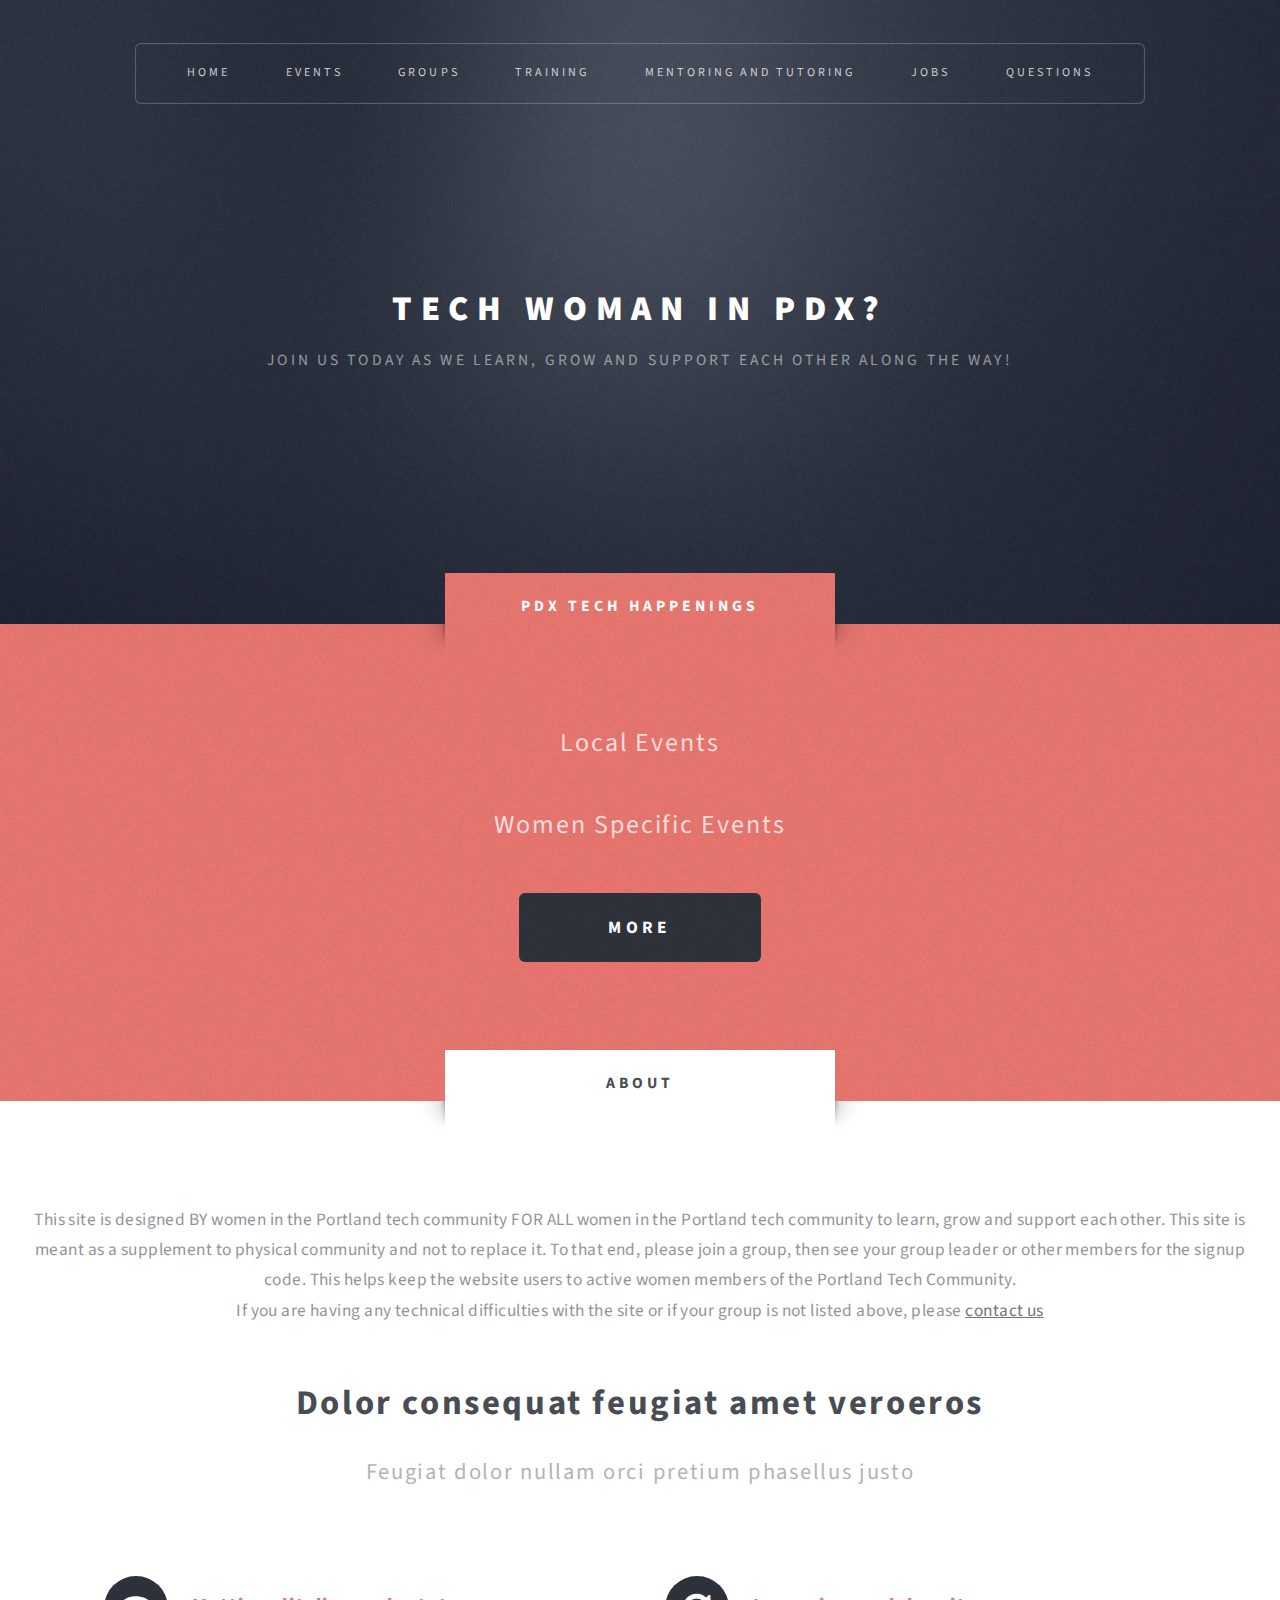
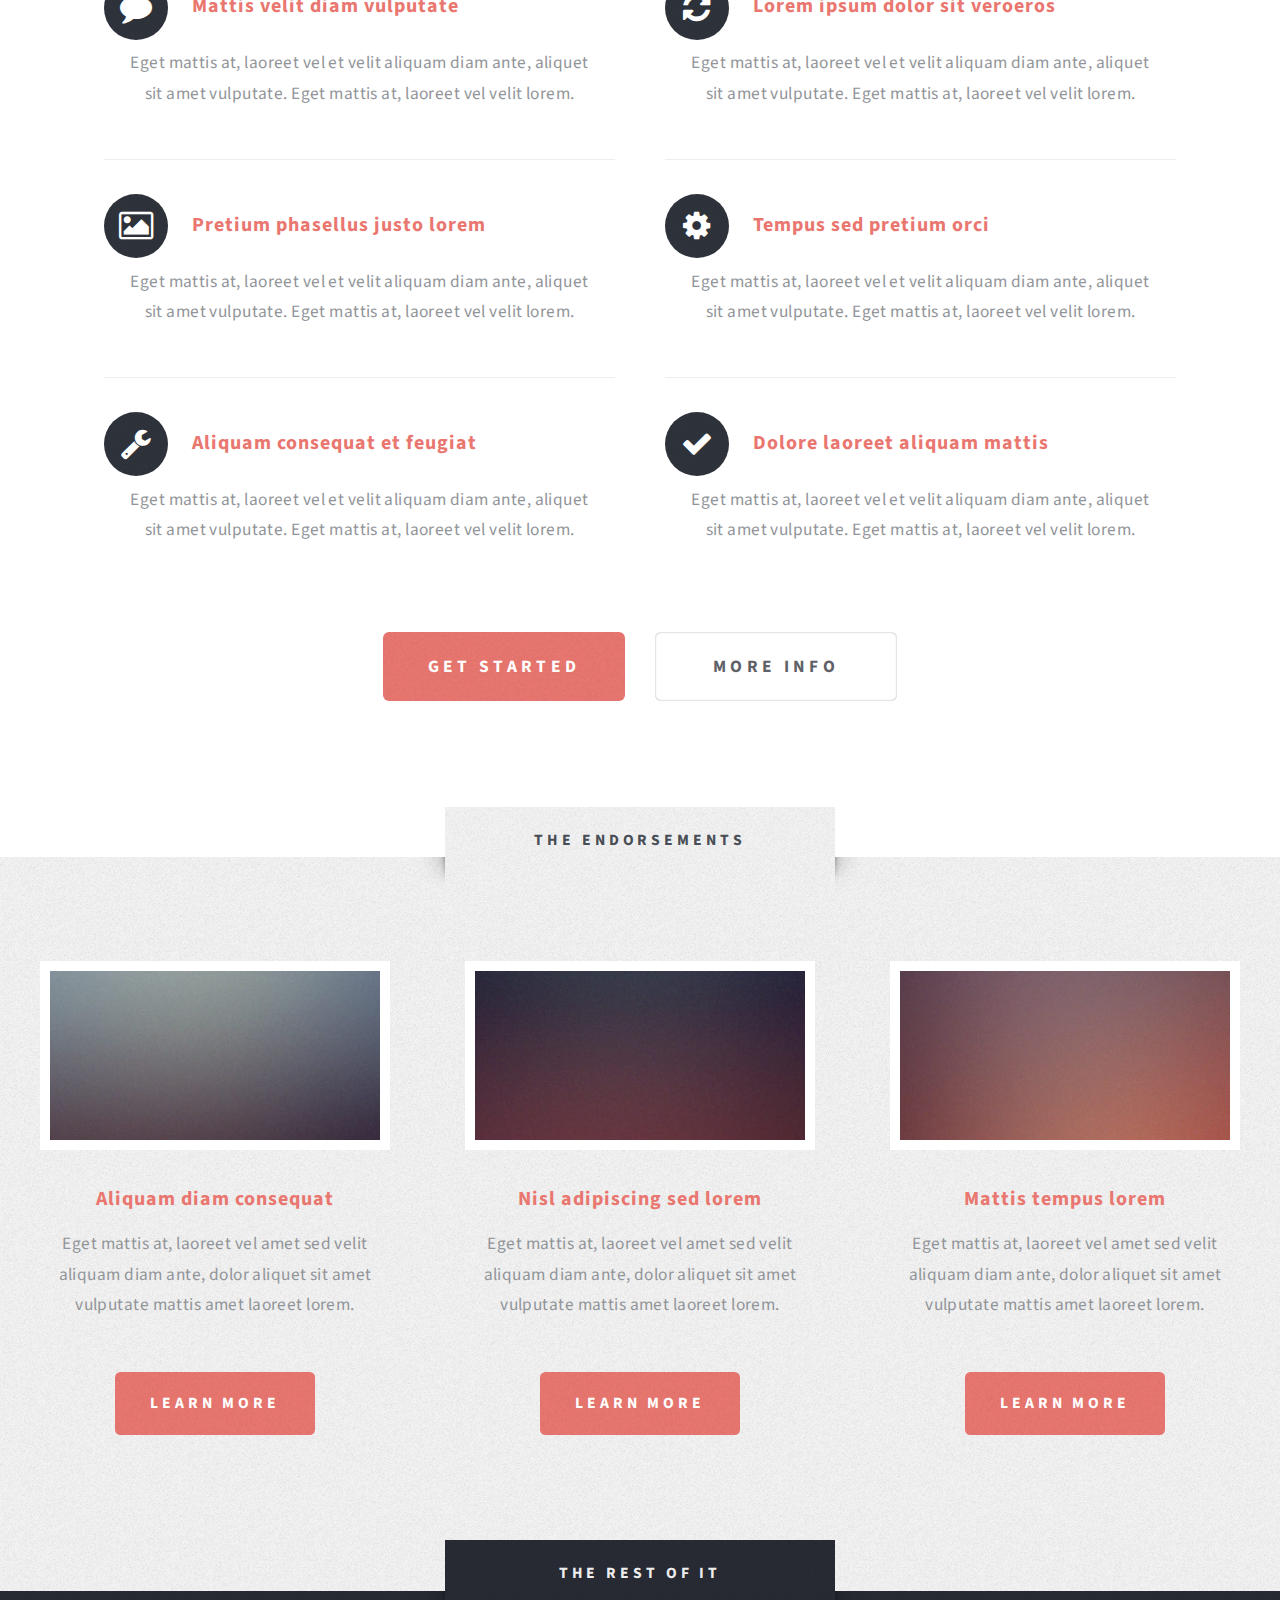
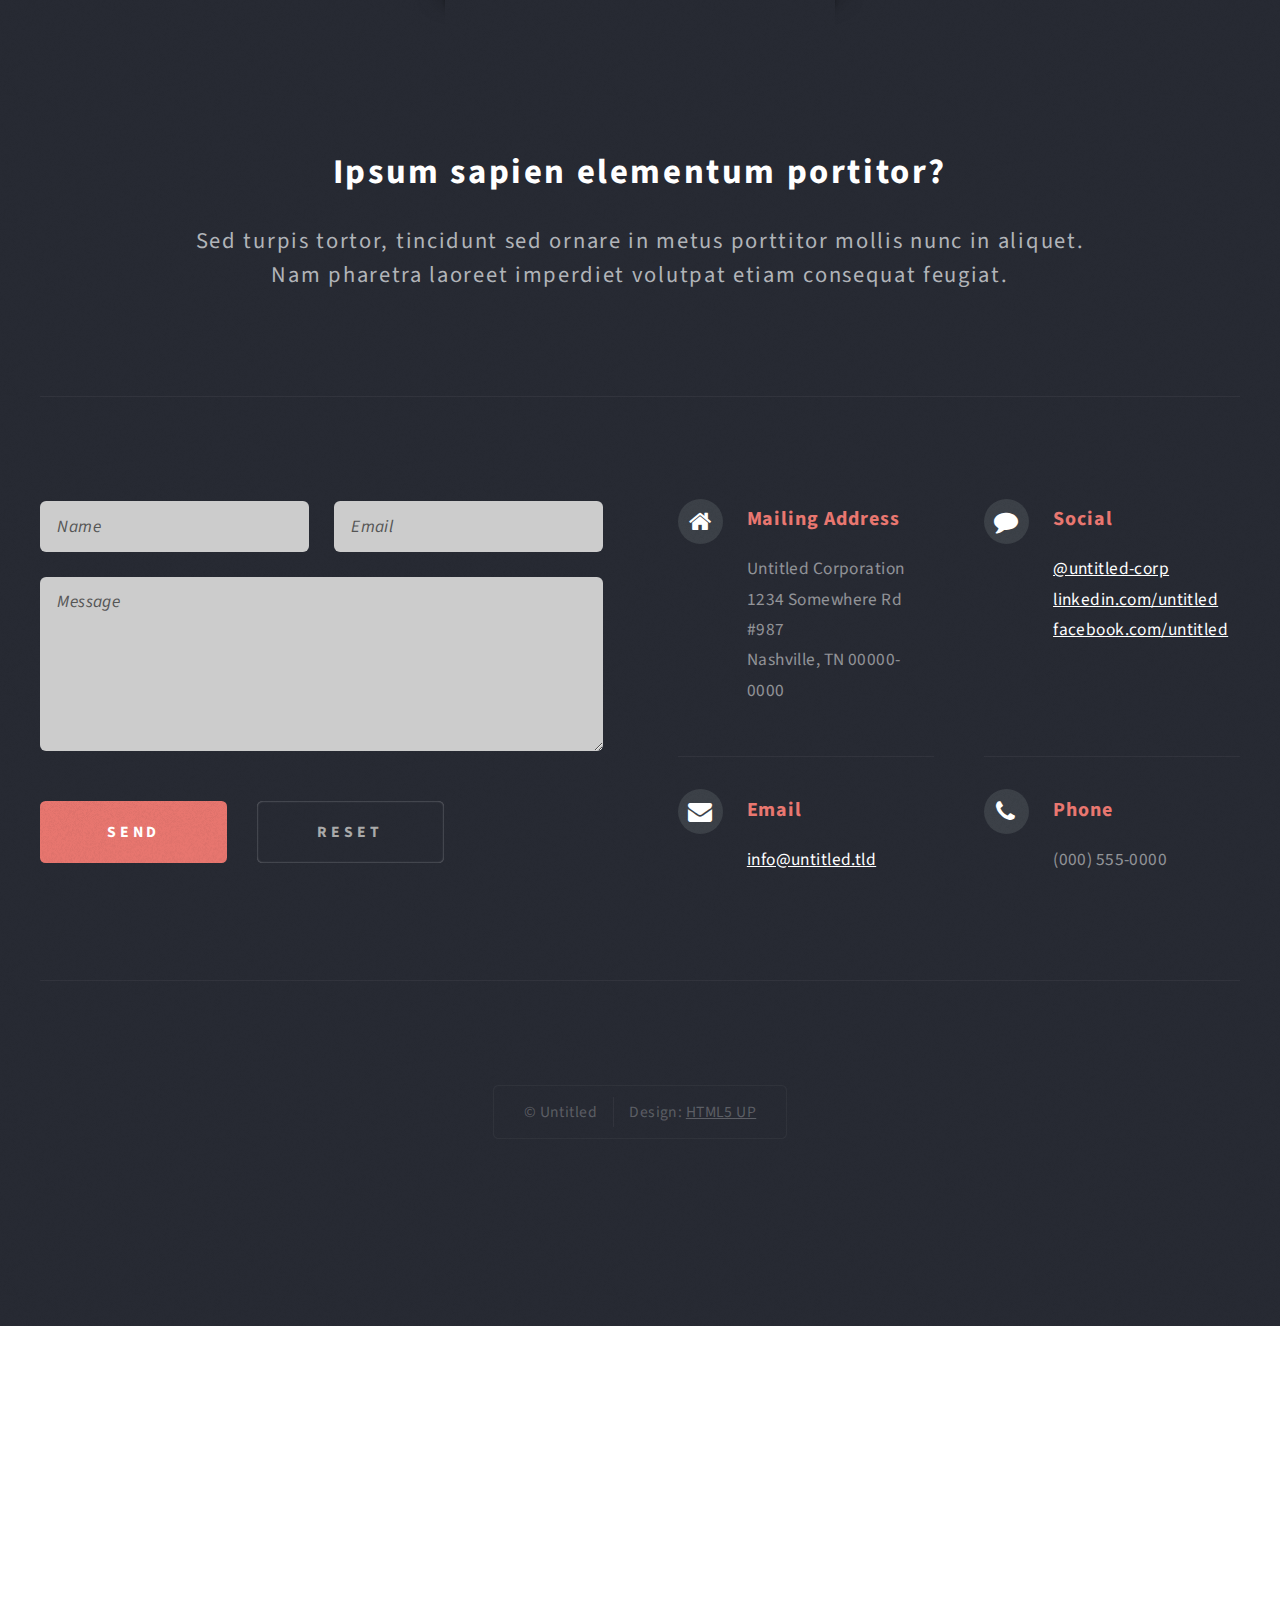
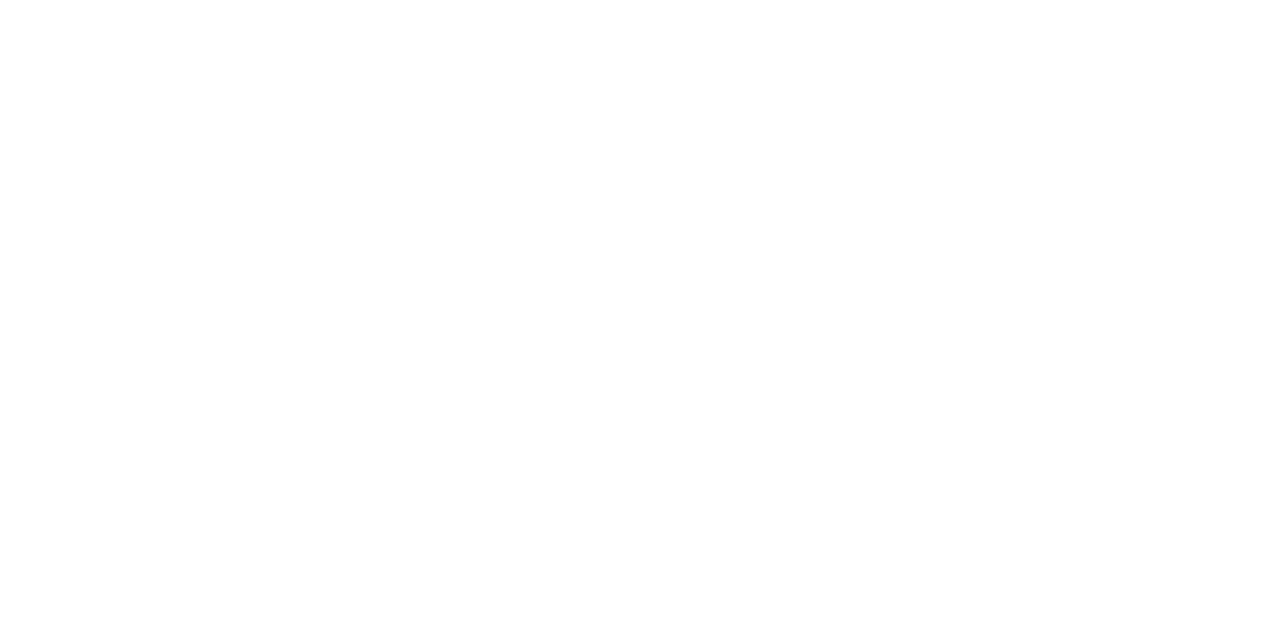
==== commit 6807d83e: "centre aligned" ====
--- a/source/index.html
+++ b/source/index.html
@@ -68,9 +68,9 @@
 			<div class="wrapper style2">
 				<div class="title">About</div>
 				<p class="style1">This site is designed BY women in the Portland tech community FOR ALL women in the Portland tech community to learn, grow and support each other. This site is meant as a supplement to physical community and not to replace it. To that end, please join a group, then see your group leader or other members for the signup code. This helps keep the website users to active women members of the Portland Tech Community.</p>
-
+                
 				<p class="style1">If you are having any technical difficulties with the site or if your group is not listed above, please <a href="#">contact us</a>
-
+               
 
 					
 					<!-- Features -->
--- a/source/css/style-desktop.css
+++ b/source/css/style-desktop.css
@@ -571,4 +571,10 @@
 					border-left: 0;
 					margin-left: 0;
 					padding-left: 0;
-				}+				}
+				
+.style2 p
+{
+    margin: 0 20px;
+    text-align: center;
+}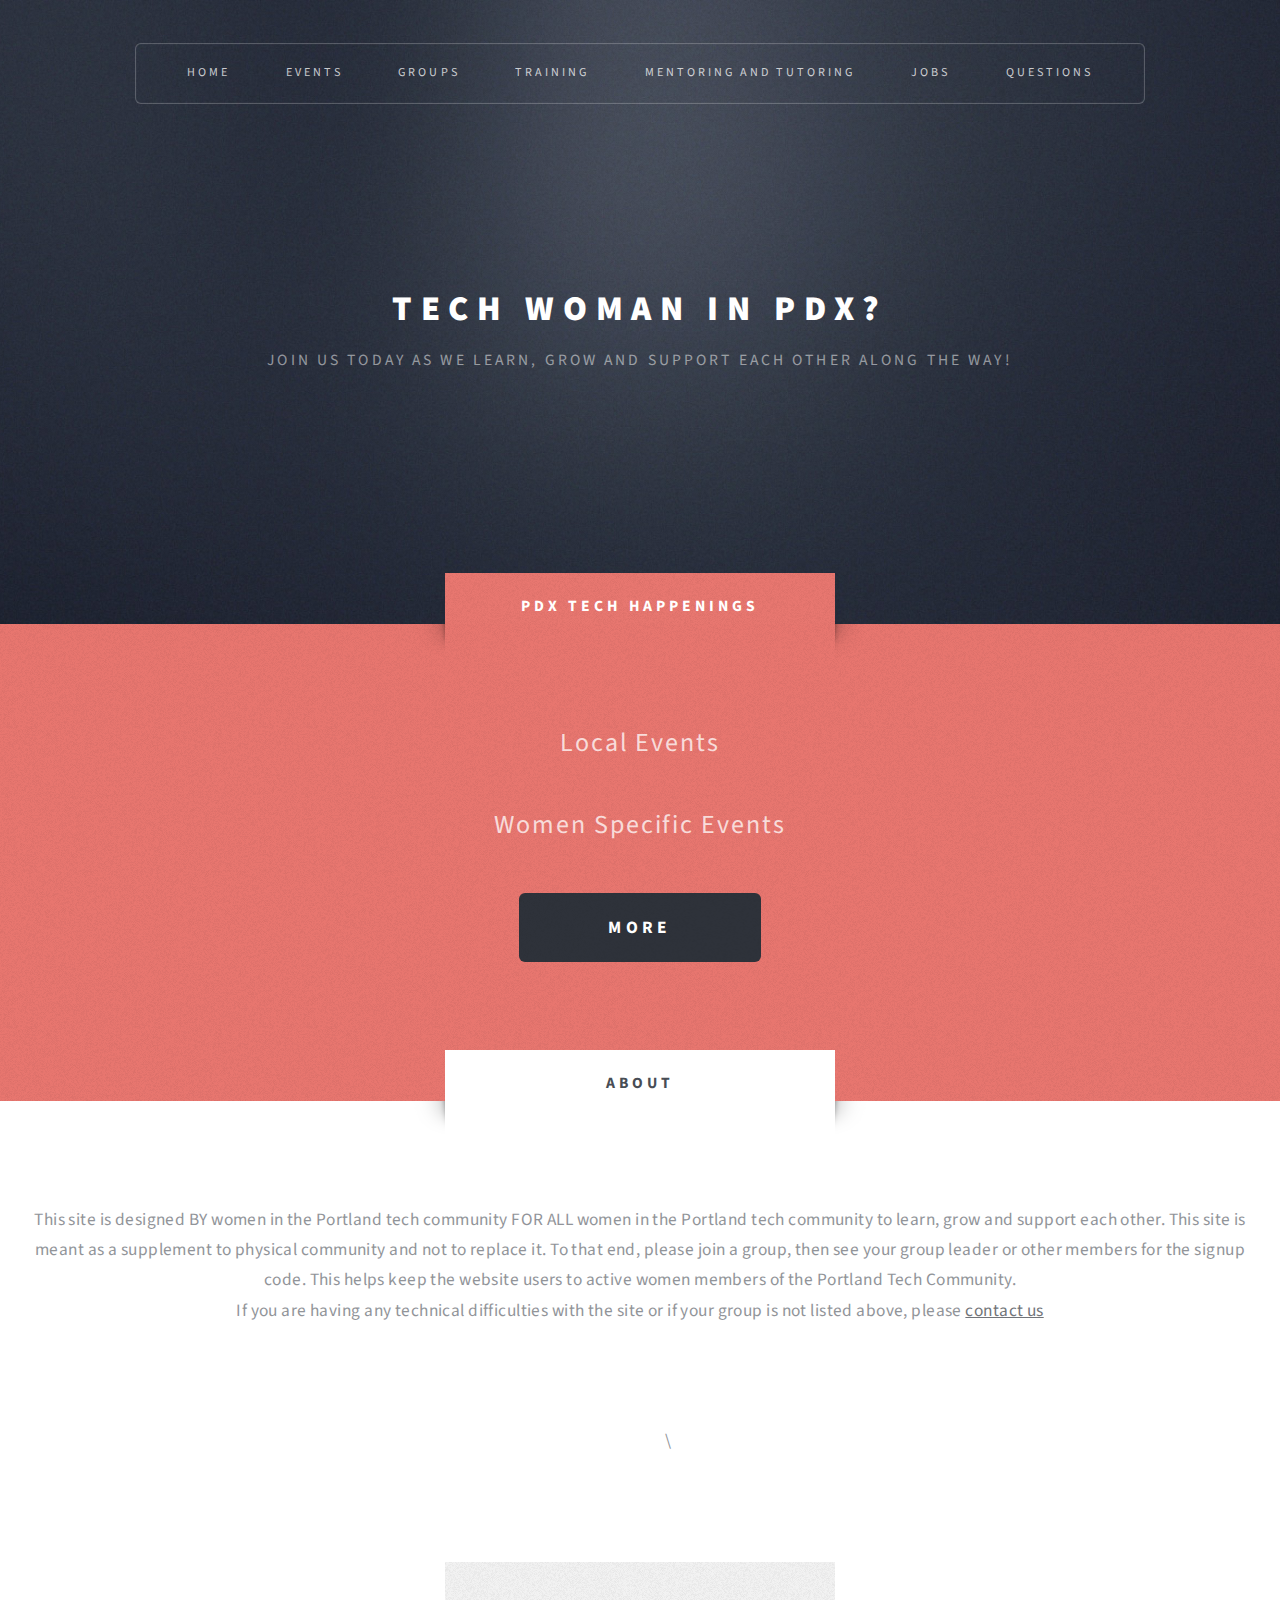
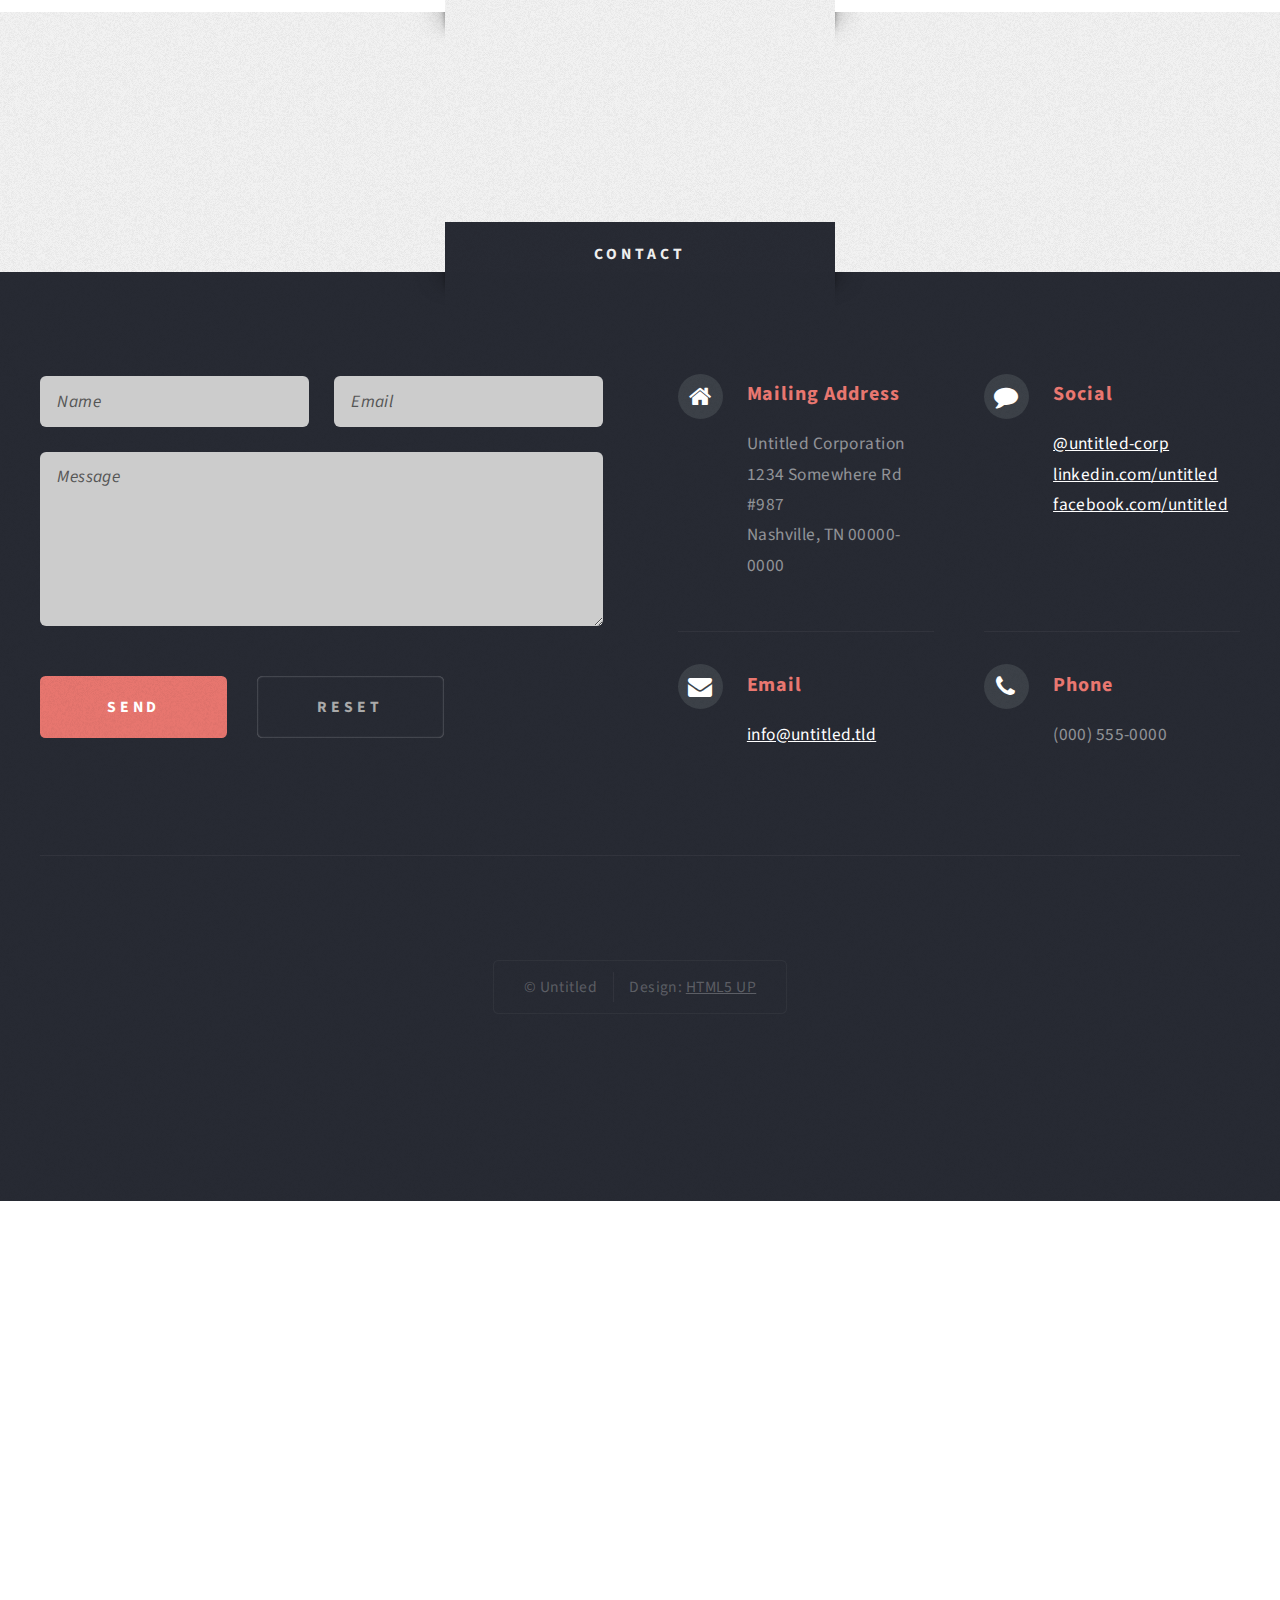
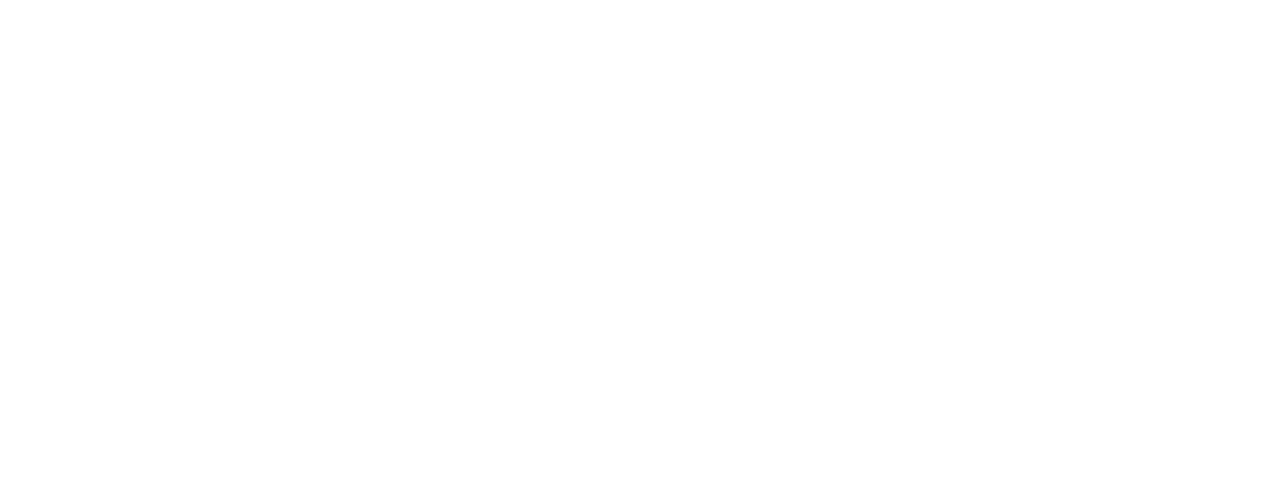
==== commit 257b1a50: "new main nav pages" ====
--- a/source/index.html
+++ b/source/index.html
@@ -1,10 +1,3 @@
-
-<!--
-	Escape Velocity by HTML5 UP
-	html5up.net | @n33co
-	Free for personal and commercial use under the CCA 3.0 license (html5up.net/license)
--->
-<html>
 	<head>
 		<title>PDX Tech Women</title>
 		<meta http-equiv="content-type" content="text/html; charset=utf-8" />
@@ -68,65 +61,41 @@
 			<div class="wrapper style2">
 				<div class="title">About</div>
 				<p class="style1">This site is designed BY women in the Portland tech community FOR ALL women in the Portland tech community to learn, grow and support each other. This site is meant as a supplement to physical community and not to replace it. To that end, please join a group, then see your group leader or other members for the signup code. This helps keep the website users to active women members of the Portland Tech Community.</p>
-                
+
 				<p class="style1">If you are having any technical difficulties with the site or if your group is not listed above, please <a href="#">contact us</a>
-               
+
 
 					
 					<!-- Features -->
 						<section id="features">
-							<header class="style1">
-								<h2>Dolor consequat feugiat amet veroeros</h2>
-								<p>Feugiat dolor nullam orci pretium phasellus justo</p>
-							</header>
+							
 							<div class="feature-list">
 								<div class="row">
 									<div class="6u">
-										<section>
-											<h3 class="icon fa-comment">Mattis velit diam vulputate</h3>
-											<p>Eget mattis at, laoreet vel et velit aliquam diam ante, aliquet sit amet vulputate. Eget mattis at, laoreet vel velit lorem.</p>
-										</section>
-									</div>
-									<div class="6u">
-										<section>
-											<h3 class="icon fa-refresh">Lorem ipsum dolor sit veroeros</h3>
-											<p>Eget mattis at, laoreet vel et velit aliquam diam ante, aliquet sit amet vulputate. Eget mattis at, laoreet vel velit lorem.</p>
-										</section>
+										
+									</div>
+									<div class="6u">
+										
 									</div>
 								</div>
 								<div class="row">
 									<div class="6u">
-										<section>
-											<h3 class="icon fa-picture-o">Pretium phasellus justo lorem</h3>
-											<p>Eget mattis at, laoreet vel et velit aliquam diam ante, aliquet sit amet vulputate. Eget mattis at, laoreet vel velit lorem.</p>
-										</section>
-									</div>
-									<div class="6u">
-										<section>
-											<h3 class="icon fa-cog">Tempus sed pretium orci</h3>
-											<p>Eget mattis at, laoreet vel et velit aliquam diam ante, aliquet sit amet vulputate. Eget mattis at, laoreet vel velit lorem.</p>
-										</section>
+										
+									</div>
+									<div class="6u">
+										
 									</div>
 								</div>
 								<div class="row">
 									<div class="6u">
-										<section>
-											<h3 class="icon fa-wrench">Aliquam consequat et feugiat</h3>
-											<p>Eget mattis at, laoreet vel et velit aliquam diam ante, aliquet sit amet vulputate. Eget mattis at, laoreet vel velit lorem.</p>
-										</section>
-									</div>
-									<div class="6u">
-										<section>
-											<h3 class="icon fa-check">Dolore laoreet aliquam mattis</h3>
-											<p>Eget mattis at, laoreet vel et velit aliquam diam ante, aliquet sit amet vulputate. Eget mattis at, laoreet vel velit lorem.</p>
-										</section>
+										
+									</div>
+									<div class="6u">
+										\
 									</div>
 								</div>
 							</div>
-							<ul class="actions actions-centered">
-								<li><a href="#" class="button style1 big">Get Started</a></li>
-								<li><a href="#" class="button style2 big">More Info</a></li>
-							</ul>
+							
 						</section>
 				
 				</div>
@@ -134,38 +103,17 @@
 		
 		<!-- Highlights -->
 			<div class="wrapper style3">
-				<div class="title">The Endorsements</div>
+				<div class="title"></div>
 				<div id="highlights" class="container">
 					<div class="row 150%">
 						<div class="4u">
-							<section class="highlight">
-								<a href="#" class="image featured"><img src="images/pic02.jpg" alt="" /></a>
-								<h3><a href="#">Aliquam diam consequat</a></h3>
-								<p>Eget mattis at, laoreet vel amet sed velit aliquam diam ante, dolor aliquet sit amet vulputate mattis amet laoreet lorem.</p>
-								<ul class="actions">
-									<li><a href="#" class="button style1">Learn More</a></li>
-								</ul>
-							</section>
+							
 						</div>
 						<div class="4u">
-							<section class="highlight">
-								<a href="#" class="image featured"><img src="images/pic03.jpg" alt="" /></a>
-								<h3><a href="#">Nisl adipiscing sed lorem</a></h3>
-								<p>Eget mattis at, laoreet vel amet sed velit aliquam diam ante, dolor aliquet sit amet vulputate mattis amet laoreet lorem.</p>
-								<ul class="actions">
-									<li><a href="#" class="button style1">Learn More</a></li>
-								</ul>
-							</section>
+							
 						</div>
 						<div class="4u">
-							<section class="highlight">
-								<a href="#" class="image featured"><img src="images/pic04.jpg" alt="" /></a>
-								<h3><a href="#">Mattis tempus lorem</a></h3>
-								<p>Eget mattis at, laoreet vel amet sed velit aliquam diam ante, dolor aliquet sit amet vulputate mattis amet laoreet lorem.</p>
-								<ul class="actions">
-									<li><a href="#" class="button style1">Learn More</a></li>
-								</ul>
-							</section>
+							
 						</div>
 					</div>
 				</div>
@@ -173,16 +121,9 @@
 
 		<!-- Footer -->
 			<div id="footer-wrapper" class="wrapper">
-				<div class="title">The Rest Of It</div>
+				<div class="title">Contact</div>
 				<div id="footer" class="container">
-					<header class="style1">
-						<h2>Ipsum sapien elementum portitor?</h2>
-						<p>
-							Sed turpis tortor, tincidunt sed ornare in metus porttitor mollis nunc in aliquet.<br />
-							Nam pharetra laoreet imperdiet volutpat etiam consequat feugiat.
-						</p>
-					</header>
-					<hr />
+				
 					<div class="row 150%">
 						<div class="6u">
 
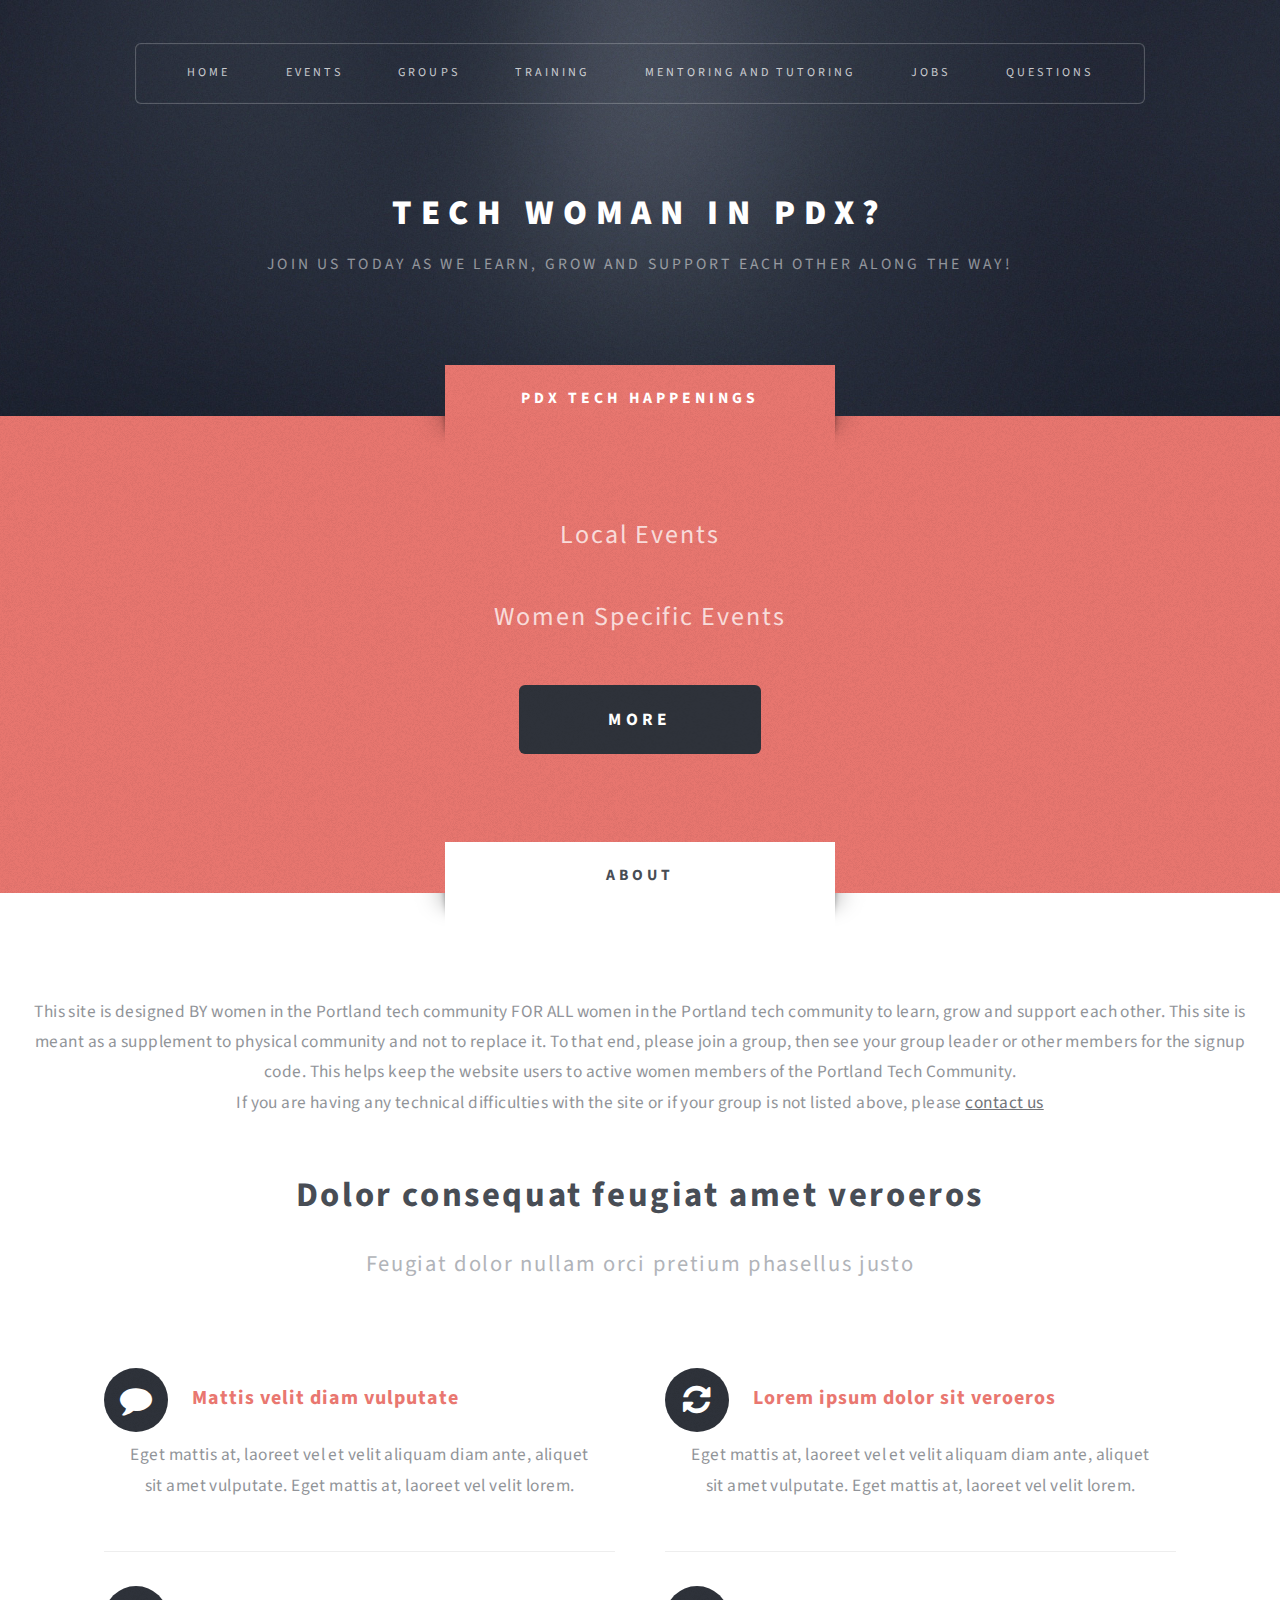
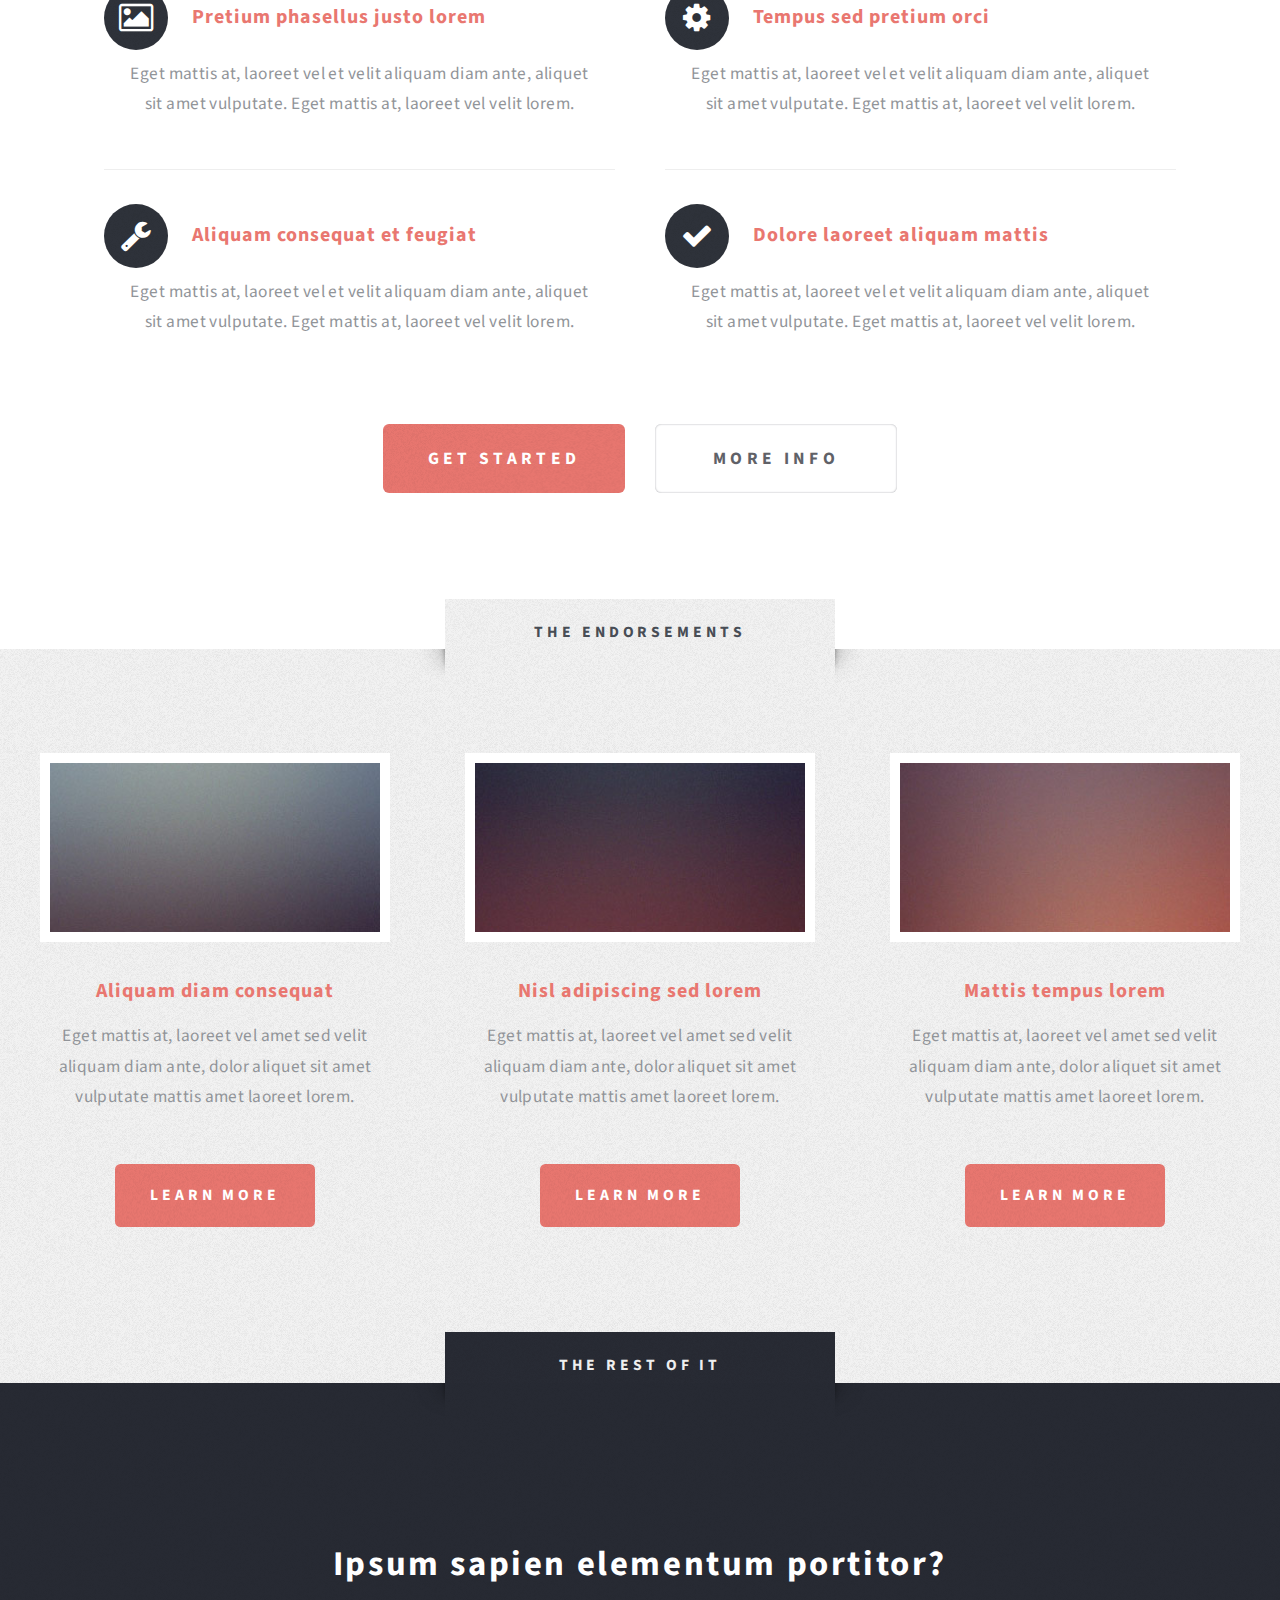
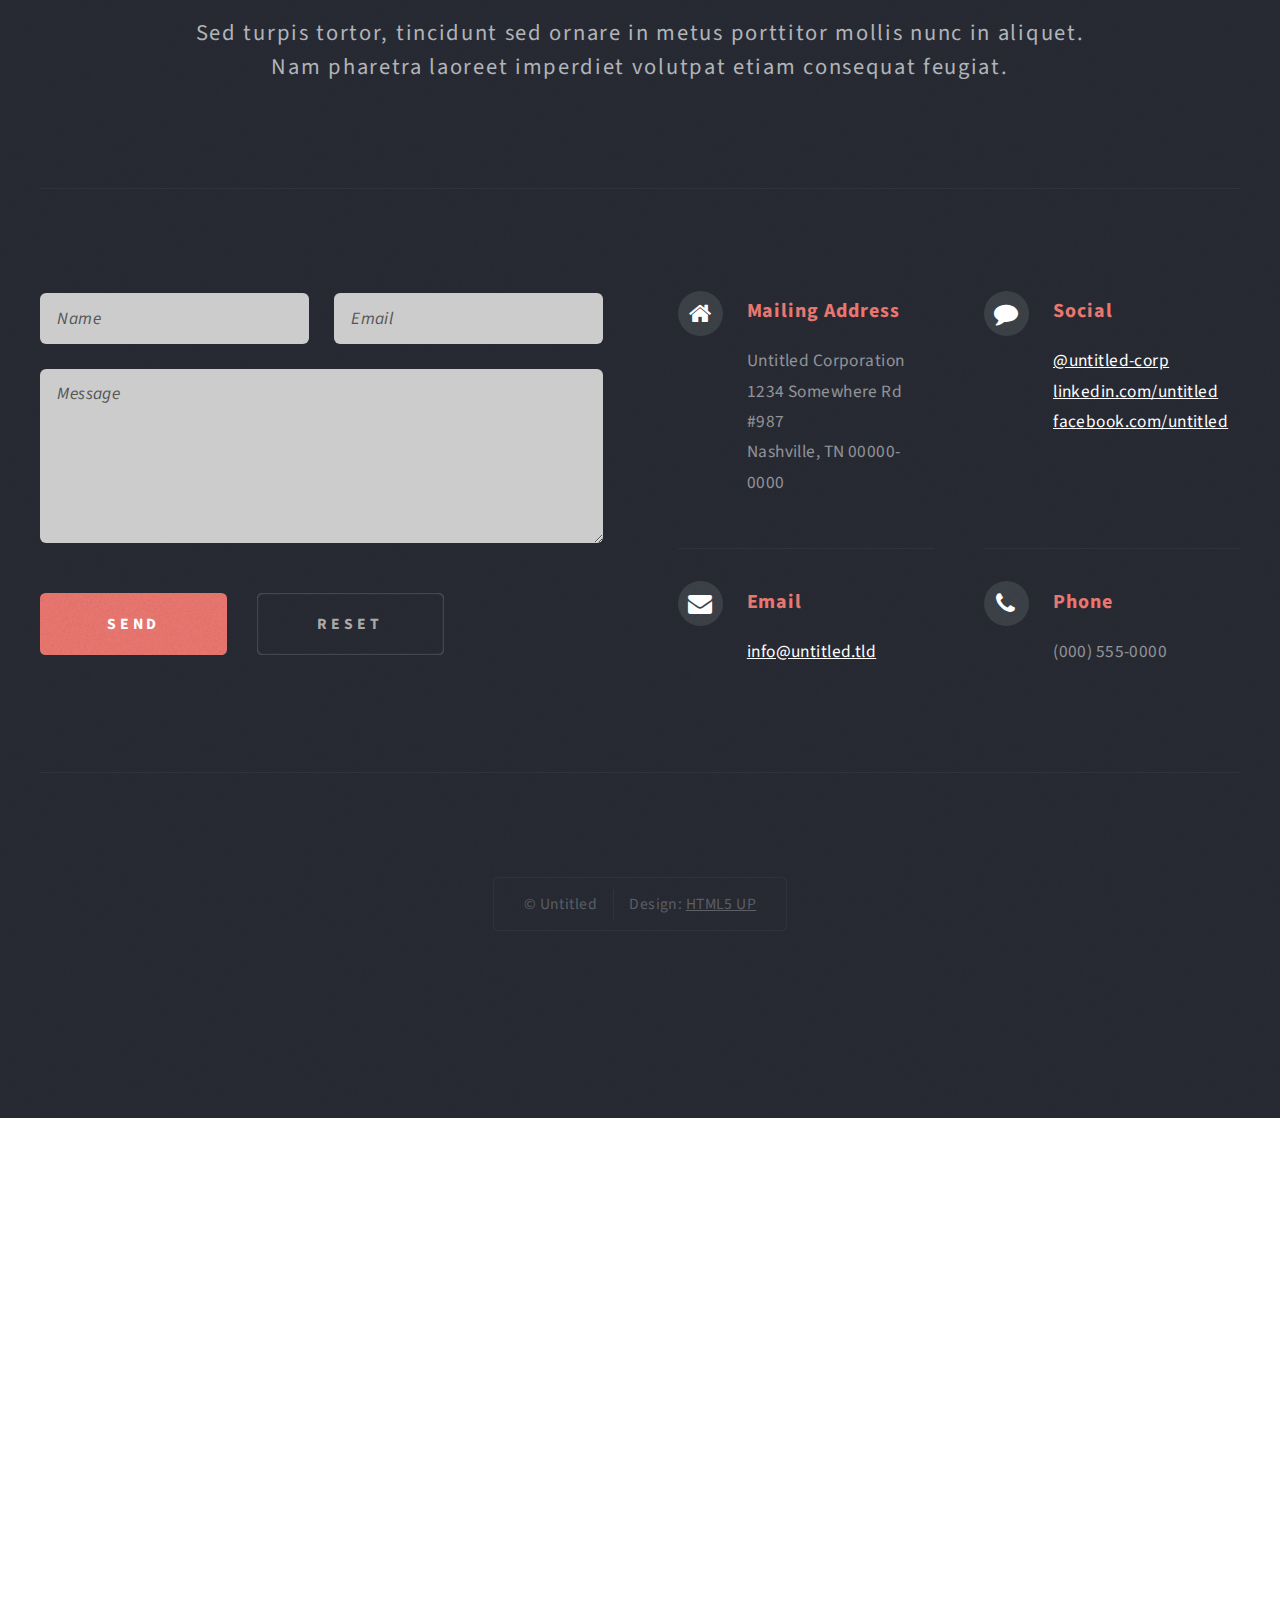
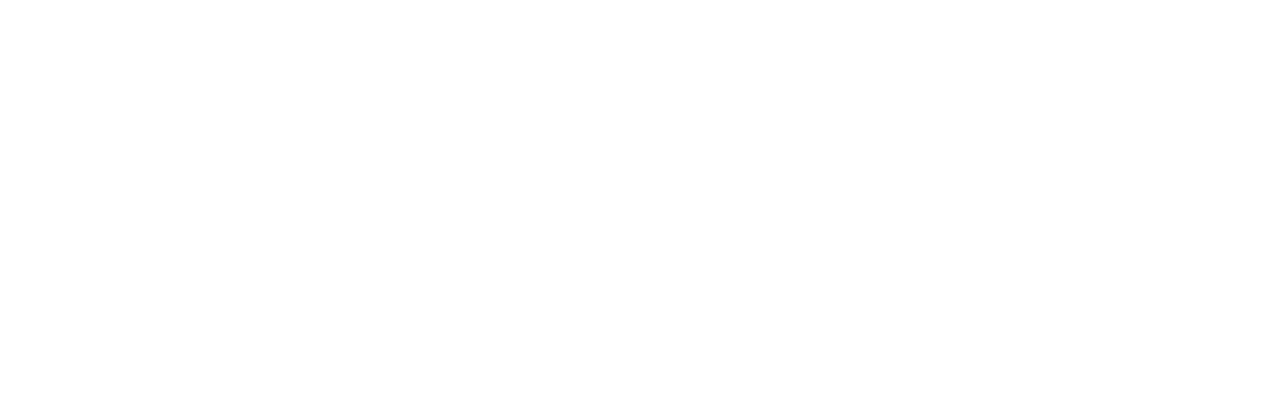
==== commit 3640a3b4: "Removed html tags/login buttons" ====
--- a/source/index.html
+++ b/source/index.html
@@ -16,7 +16,7 @@
 		</noscript>
 		<!--[if lte IE 8]><link rel="stylesheet" href="css/ie/v8.css" /><![endif]-->
 	</head>
-	<body class="homepage">
+	<body>
 
 		<!-- Header -->
 			<div id="header-wrapper" class="wrapper">
@@ -62,40 +62,64 @@
 				<div class="title">About</div>
 				<p class="style1">This site is designed BY women in the Portland tech community FOR ALL women in the Portland tech community to learn, grow and support each other. This site is meant as a supplement to physical community and not to replace it. To that end, please join a group, then see your group leader or other members for the signup code. This helps keep the website users to active women members of the Portland Tech Community.</p>
 
-				<p class="style1">If you are having any technical difficulties with the site or if your group is not listed above, please <a href="#">contact us</a>
+				<p class="style1">If you are having any technical difficulties with the site or if your group is not listed above, please <a href="#">contact us</a></p>
 
 
 					
 					<!-- Features -->
 						<section id="features">
-							
+							<header class="style1">
+								<h2>Dolor consequat feugiat amet veroeros</h2>
+								<p>Feugiat dolor nullam orci pretium phasellus justo</p>
+							</header>
 							<div class="feature-list">
 								<div class="row">
 									<div class="6u">
-										
-									</div>
-									<div class="6u">
-										
+										<section>
+											<h3 class="icon fa-comment">Mattis velit diam vulputate</h3>
+											<p>Eget mattis at, laoreet vel et velit aliquam diam ante, aliquet sit amet vulputate. Eget mattis at, laoreet vel velit lorem.</p>
+										</section>
+									</div>
+									<div class="6u">
+										<section>
+											<h3 class="icon fa-refresh">Lorem ipsum dolor sit veroeros</h3>
+											<p>Eget mattis at, laoreet vel et velit aliquam diam ante, aliquet sit amet vulputate. Eget mattis at, laoreet vel velit lorem.</p>
+										</section>
 									</div>
 								</div>
 								<div class="row">
 									<div class="6u">
-										
-									</div>
-									<div class="6u">
-										
+										<section>
+											<h3 class="icon fa-picture-o">Pretium phasellus justo lorem</h3>
+											<p>Eget mattis at, laoreet vel et velit aliquam diam ante, aliquet sit amet vulputate. Eget mattis at, laoreet vel velit lorem.</p>
+										</section>
+									</div>
+									<div class="6u">
+										<section>
+											<h3 class="icon fa-cog">Tempus sed pretium orci</h3>
+											<p>Eget mattis at, laoreet vel et velit aliquam diam ante, aliquet sit amet vulputate. Eget mattis at, laoreet vel velit lorem.</p>
+										</section>
 									</div>
 								</div>
 								<div class="row">
 									<div class="6u">
-										
-									</div>
-									<div class="6u">
-										\
+										<section>
+											<h3 class="icon fa-wrench">Aliquam consequat et feugiat</h3>
+											<p>Eget mattis at, laoreet vel et velit aliquam diam ante, aliquet sit amet vulputate. Eget mattis at, laoreet vel velit lorem.</p>
+										</section>
+									</div>
+									<div class="6u">
+										<section>
+											<h3 class="icon fa-check">Dolore laoreet aliquam mattis</h3>
+											<p>Eget mattis at, laoreet vel et velit aliquam diam ante, aliquet sit amet vulputate. Eget mattis at, laoreet vel velit lorem.</p>
+										</section>
 									</div>
 								</div>
 							</div>
-							
+							<ul class="actions actions-centered">
+								<li><a href="#" class="button style1 big">Get Started</a></li>
+								<li><a href="#" class="button style2 big">More Info</a></li>
+							</ul>
 						</section>
 				
 				</div>
@@ -103,17 +127,38 @@
 		
 		<!-- Highlights -->
 			<div class="wrapper style3">
-				<div class="title"></div>
+				<div class="title">The Endorsements</div>
 				<div id="highlights" class="container">
 					<div class="row 150%">
 						<div class="4u">
-							
+							<section class="highlight">
+								<a href="#" class="image featured"><img src="images/pic02.jpg" alt="" /></a>
+								<h3><a href="#">Aliquam diam consequat</a></h3>
+								<p>Eget mattis at, laoreet vel amet sed velit aliquam diam ante, dolor aliquet sit amet vulputate mattis amet laoreet lorem.</p>
+								<ul class="actions">
+									<li><a href="#" class="button style1">Learn More</a></li>
+								</ul>
+							</section>
 						</div>
 						<div class="4u">
-							
+							<section class="highlight">
+								<a href="#" class="image featured"><img src="images/pic03.jpg" alt="" /></a>
+								<h3><a href="#">Nisl adipiscing sed lorem</a></h3>
+								<p>Eget mattis at, laoreet vel amet sed velit aliquam diam ante, dolor aliquet sit amet vulputate mattis amet laoreet lorem.</p>
+								<ul class="actions">
+									<li><a href="#" class="button style1">Learn More</a></li>
+								</ul>
+							</section>
 						</div>
 						<div class="4u">
-							
+							<section class="highlight">
+								<a href="#" class="image featured"><img src="images/pic04.jpg" alt="" /></a>
+								<h3><a href="#">Mattis tempus lorem</a></h3>
+								<p>Eget mattis at, laoreet vel amet sed velit aliquam diam ante, dolor aliquet sit amet vulputate mattis amet laoreet lorem.</p>
+								<ul class="actions">
+									<li><a href="#" class="button style1">Learn More</a></li>
+								</ul>
+							</section>
 						</div>
 					</div>
 				</div>
@@ -121,9 +166,16 @@
 
 		<!-- Footer -->
 			<div id="footer-wrapper" class="wrapper">
-				<div class="title">Contact</div>
+				<div class="title">The Rest Of It</div>
 				<div id="footer" class="container">
-				
+					<header class="style1">
+						<h2>Ipsum sapien elementum portitor?</h2>
+						<p>
+							Sed turpis tortor, tincidunt sed ornare in metus porttitor mollis nunc in aliquet.<br />
+							Nam pharetra laoreet imperdiet volutpat etiam consequat feugiat.
+						</p>
+					</header>
+					<hr />
 					<div class="row 150%">
 						<div class="6u">
 
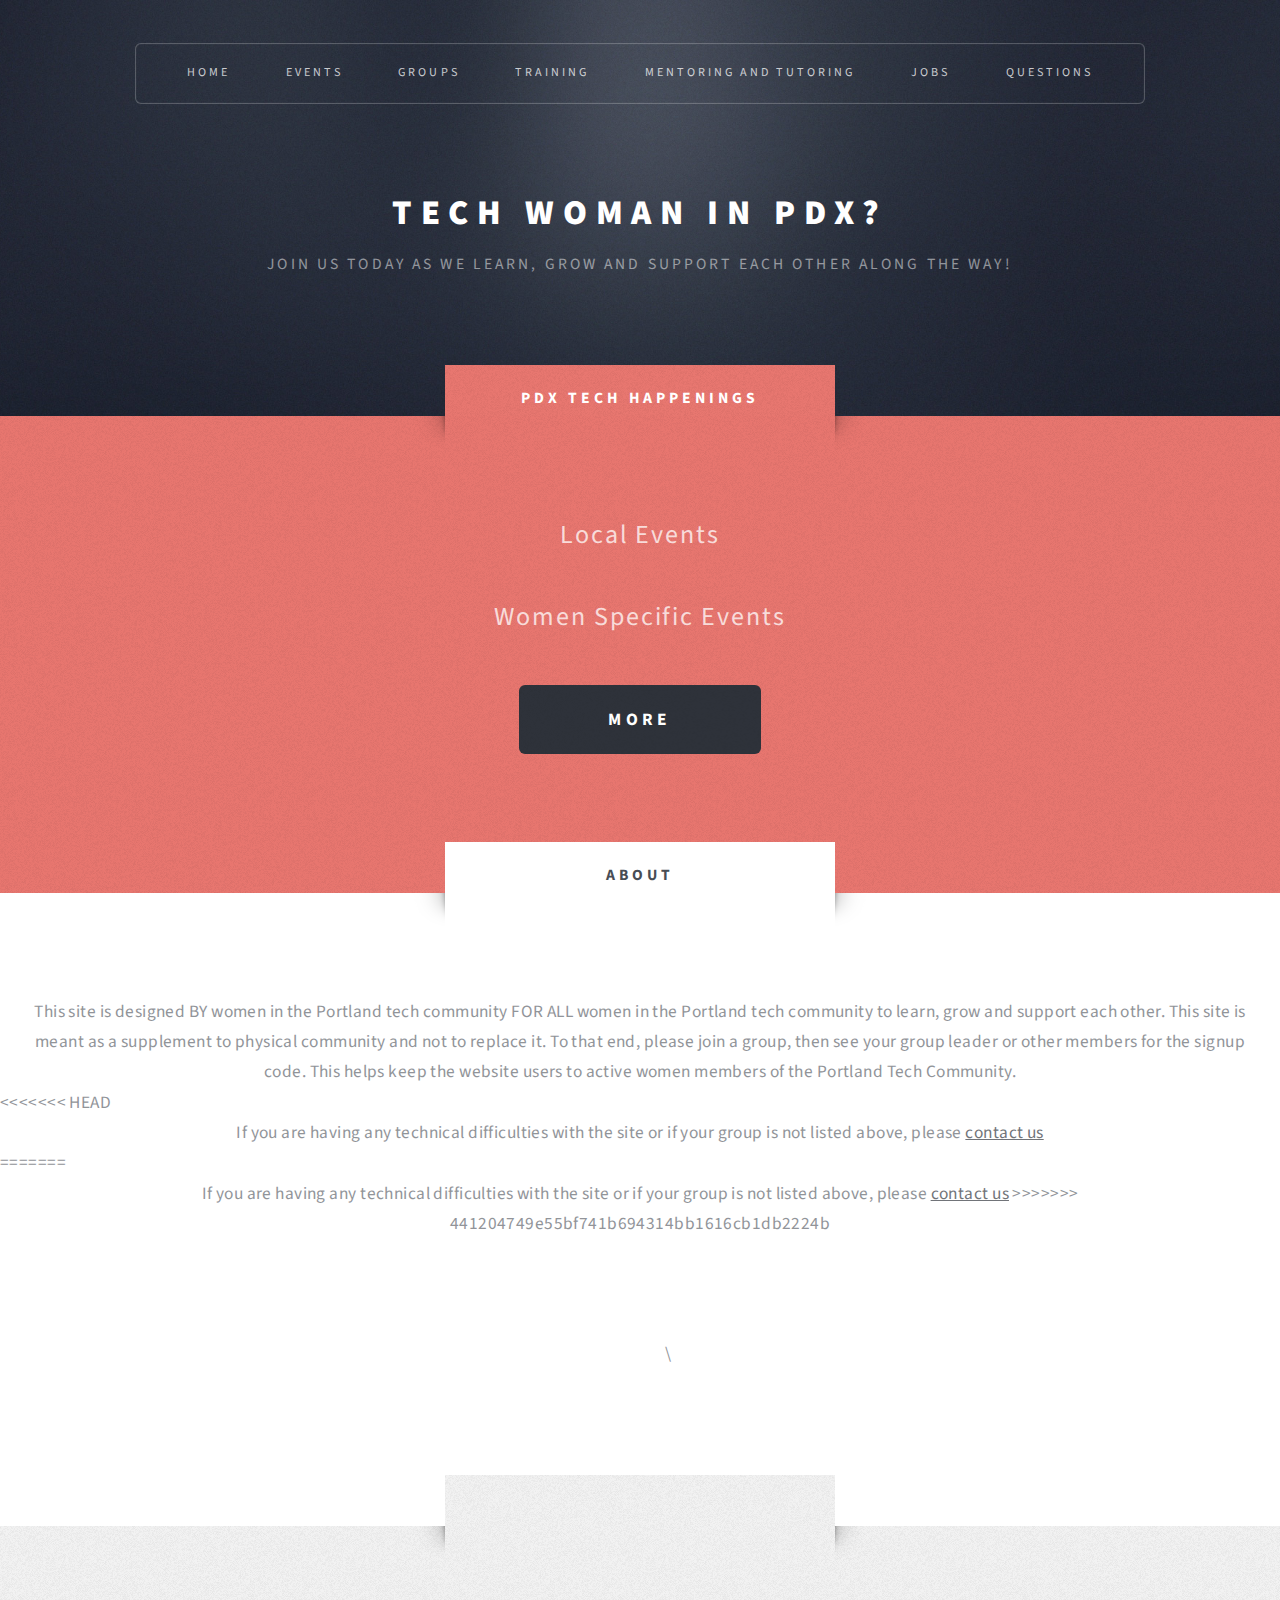
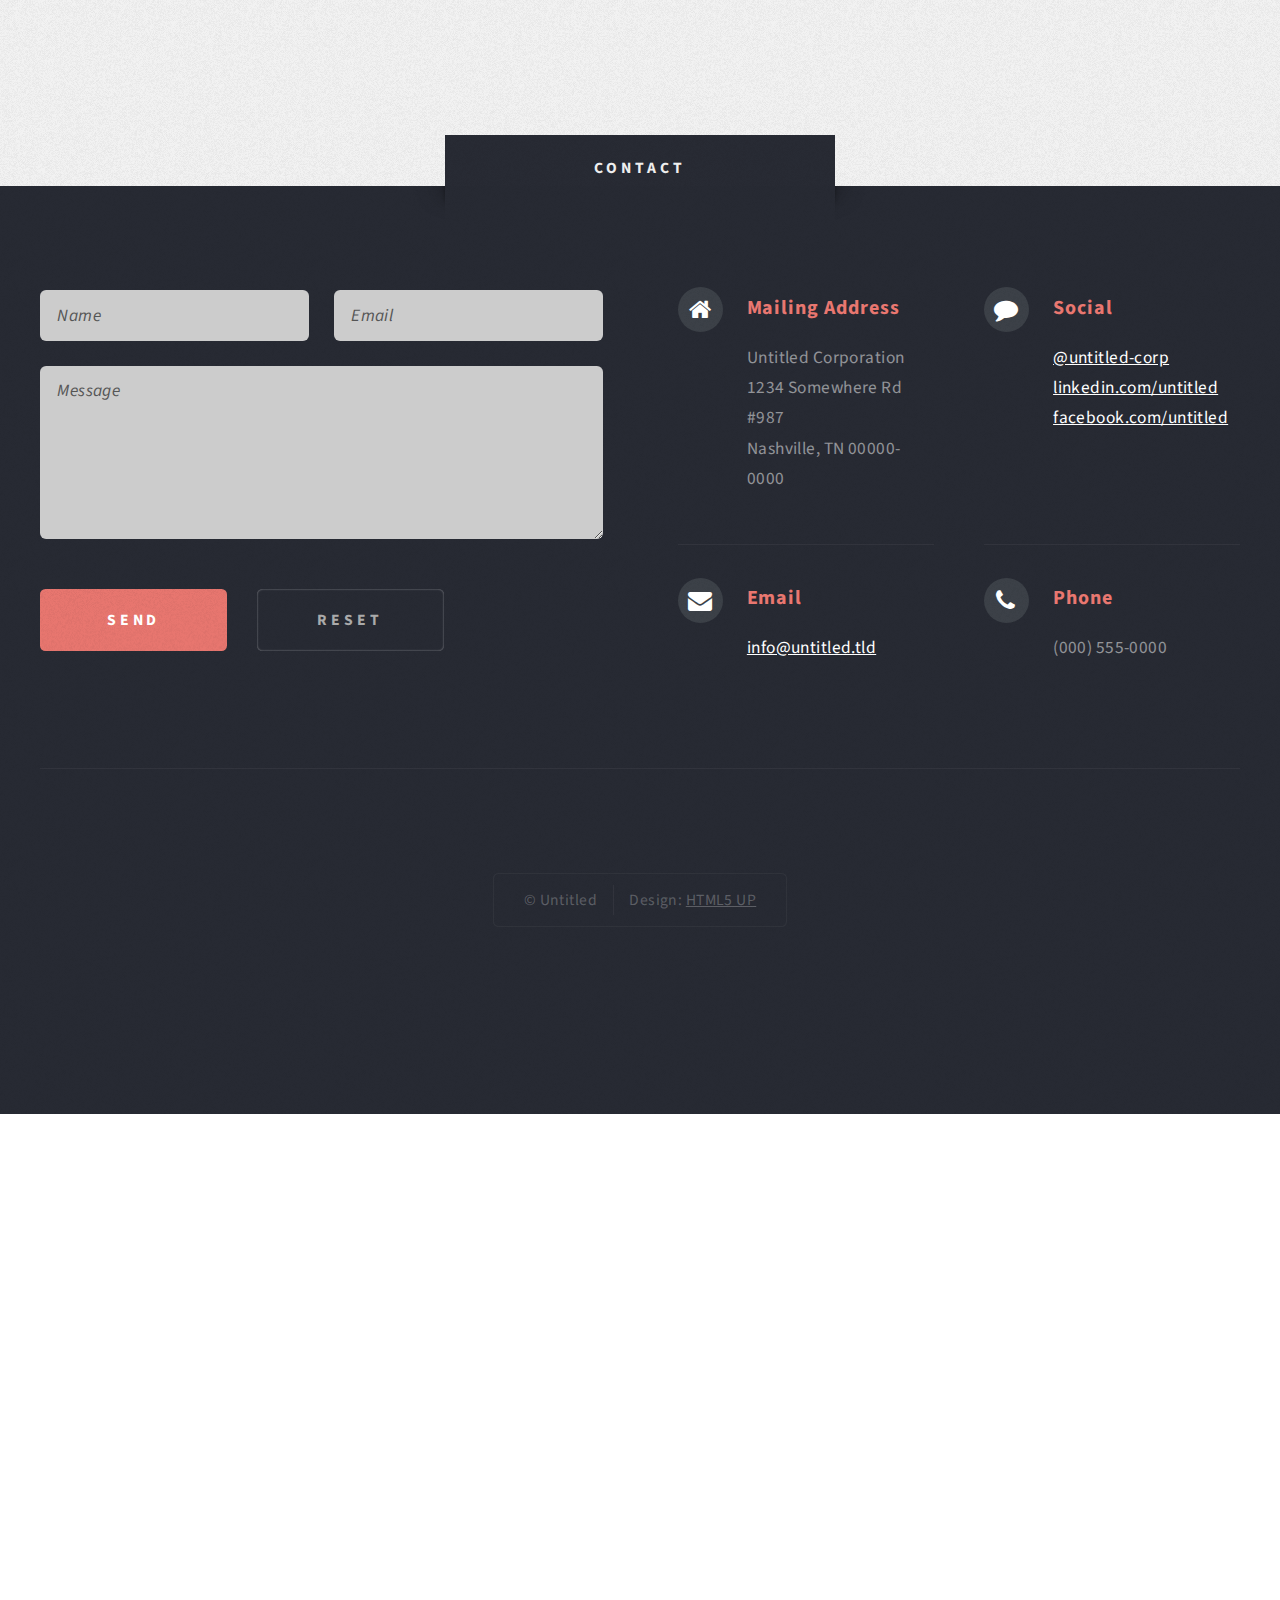
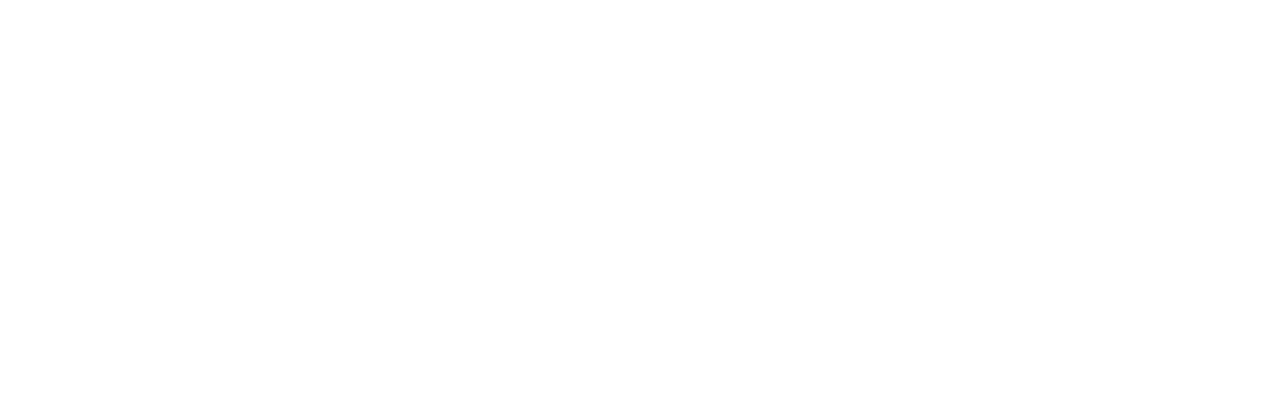
==== commit ef900b76: "Removed html tags/login buttons" ====
--- a/source/index.html
+++ b/source/index.html
@@ -61,65 +61,47 @@
 			<div class="wrapper style2">
 				<div class="title">About</div>
 				<p class="style1">This site is designed BY women in the Portland tech community FOR ALL women in the Portland tech community to learn, grow and support each other. This site is meant as a supplement to physical community and not to replace it. To that end, please join a group, then see your group leader or other members for the signup code. This helps keep the website users to active women members of the Portland Tech Community.</p>
+<<<<<<< HEAD
 
 				<p class="style1">If you are having any technical difficulties with the site or if your group is not listed above, please <a href="#">contact us</a></p>
 
+=======
+                
+				<p class="style1">If you are having any technical difficulties with the site or if your group is not listed above, please <a href="#">contact us</a>
+               
+>>>>>>> 441204749e55bf741b694314bb1616cb1db2224b
 
 					
 					<!-- Features -->
 						<section id="features">
-							<header class="style1">
-								<h2>Dolor consequat feugiat amet veroeros</h2>
-								<p>Feugiat dolor nullam orci pretium phasellus justo</p>
-							</header>
+							
 							<div class="feature-list">
 								<div class="row">
 									<div class="6u">
-										<section>
-											<h3 class="icon fa-comment">Mattis velit diam vulputate</h3>
-											<p>Eget mattis at, laoreet vel et velit aliquam diam ante, aliquet sit amet vulputate. Eget mattis at, laoreet vel velit lorem.</p>
-										</section>
-									</div>
-									<div class="6u">
-										<section>
-											<h3 class="icon fa-refresh">Lorem ipsum dolor sit veroeros</h3>
-											<p>Eget mattis at, laoreet vel et velit aliquam diam ante, aliquet sit amet vulputate. Eget mattis at, laoreet vel velit lorem.</p>
-										</section>
+										
+									</div>
+									<div class="6u">
+										
 									</div>
 								</div>
 								<div class="row">
 									<div class="6u">
-										<section>
-											<h3 class="icon fa-picture-o">Pretium phasellus justo lorem</h3>
-											<p>Eget mattis at, laoreet vel et velit aliquam diam ante, aliquet sit amet vulputate. Eget mattis at, laoreet vel velit lorem.</p>
-										</section>
-									</div>
-									<div class="6u">
-										<section>
-											<h3 class="icon fa-cog">Tempus sed pretium orci</h3>
-											<p>Eget mattis at, laoreet vel et velit aliquam diam ante, aliquet sit amet vulputate. Eget mattis at, laoreet vel velit lorem.</p>
-										</section>
+										
+									</div>
+									<div class="6u">
+										
 									</div>
 								</div>
 								<div class="row">
 									<div class="6u">
-										<section>
-											<h3 class="icon fa-wrench">Aliquam consequat et feugiat</h3>
-											<p>Eget mattis at, laoreet vel et velit aliquam diam ante, aliquet sit amet vulputate. Eget mattis at, laoreet vel velit lorem.</p>
-										</section>
-									</div>
-									<div class="6u">
-										<section>
-											<h3 class="icon fa-check">Dolore laoreet aliquam mattis</h3>
-											<p>Eget mattis at, laoreet vel et velit aliquam diam ante, aliquet sit amet vulputate. Eget mattis at, laoreet vel velit lorem.</p>
-										</section>
+										
+									</div>
+									<div class="6u">
+										\
 									</div>
 								</div>
 							</div>
-							<ul class="actions actions-centered">
-								<li><a href="#" class="button style1 big">Get Started</a></li>
-								<li><a href="#" class="button style2 big">More Info</a></li>
-							</ul>
+							
 						</section>
 				
 				</div>
@@ -127,38 +109,17 @@
 		
 		<!-- Highlights -->
 			<div class="wrapper style3">
-				<div class="title">The Endorsements</div>
+				<div class="title"></div>
 				<div id="highlights" class="container">
 					<div class="row 150%">
 						<div class="4u">
-							<section class="highlight">
-								<a href="#" class="image featured"><img src="images/pic02.jpg" alt="" /></a>
-								<h3><a href="#">Aliquam diam consequat</a></h3>
-								<p>Eget mattis at, laoreet vel amet sed velit aliquam diam ante, dolor aliquet sit amet vulputate mattis amet laoreet lorem.</p>
-								<ul class="actions">
-									<li><a href="#" class="button style1">Learn More</a></li>
-								</ul>
-							</section>
+							
 						</div>
 						<div class="4u">
-							<section class="highlight">
-								<a href="#" class="image featured"><img src="images/pic03.jpg" alt="" /></a>
-								<h3><a href="#">Nisl adipiscing sed lorem</a></h3>
-								<p>Eget mattis at, laoreet vel amet sed velit aliquam diam ante, dolor aliquet sit amet vulputate mattis amet laoreet lorem.</p>
-								<ul class="actions">
-									<li><a href="#" class="button style1">Learn More</a></li>
-								</ul>
-							</section>
+							
 						</div>
 						<div class="4u">
-							<section class="highlight">
-								<a href="#" class="image featured"><img src="images/pic04.jpg" alt="" /></a>
-								<h3><a href="#">Mattis tempus lorem</a></h3>
-								<p>Eget mattis at, laoreet vel amet sed velit aliquam diam ante, dolor aliquet sit amet vulputate mattis amet laoreet lorem.</p>
-								<ul class="actions">
-									<li><a href="#" class="button style1">Learn More</a></li>
-								</ul>
-							</section>
+							
 						</div>
 					</div>
 				</div>
@@ -166,16 +127,9 @@
 
 		<!-- Footer -->
 			<div id="footer-wrapper" class="wrapper">
-				<div class="title">The Rest Of It</div>
+				<div class="title">Contact</div>
 				<div id="footer" class="container">
-					<header class="style1">
-						<h2>Ipsum sapien elementum portitor?</h2>
-						<p>
-							Sed turpis tortor, tincidunt sed ornare in metus porttitor mollis nunc in aliquet.<br />
-							Nam pharetra laoreet imperdiet volutpat etiam consequat feugiat.
-						</p>
-					</header>
-					<hr />
+				
 					<div class="row 150%">
 						<div class="6u">
 
